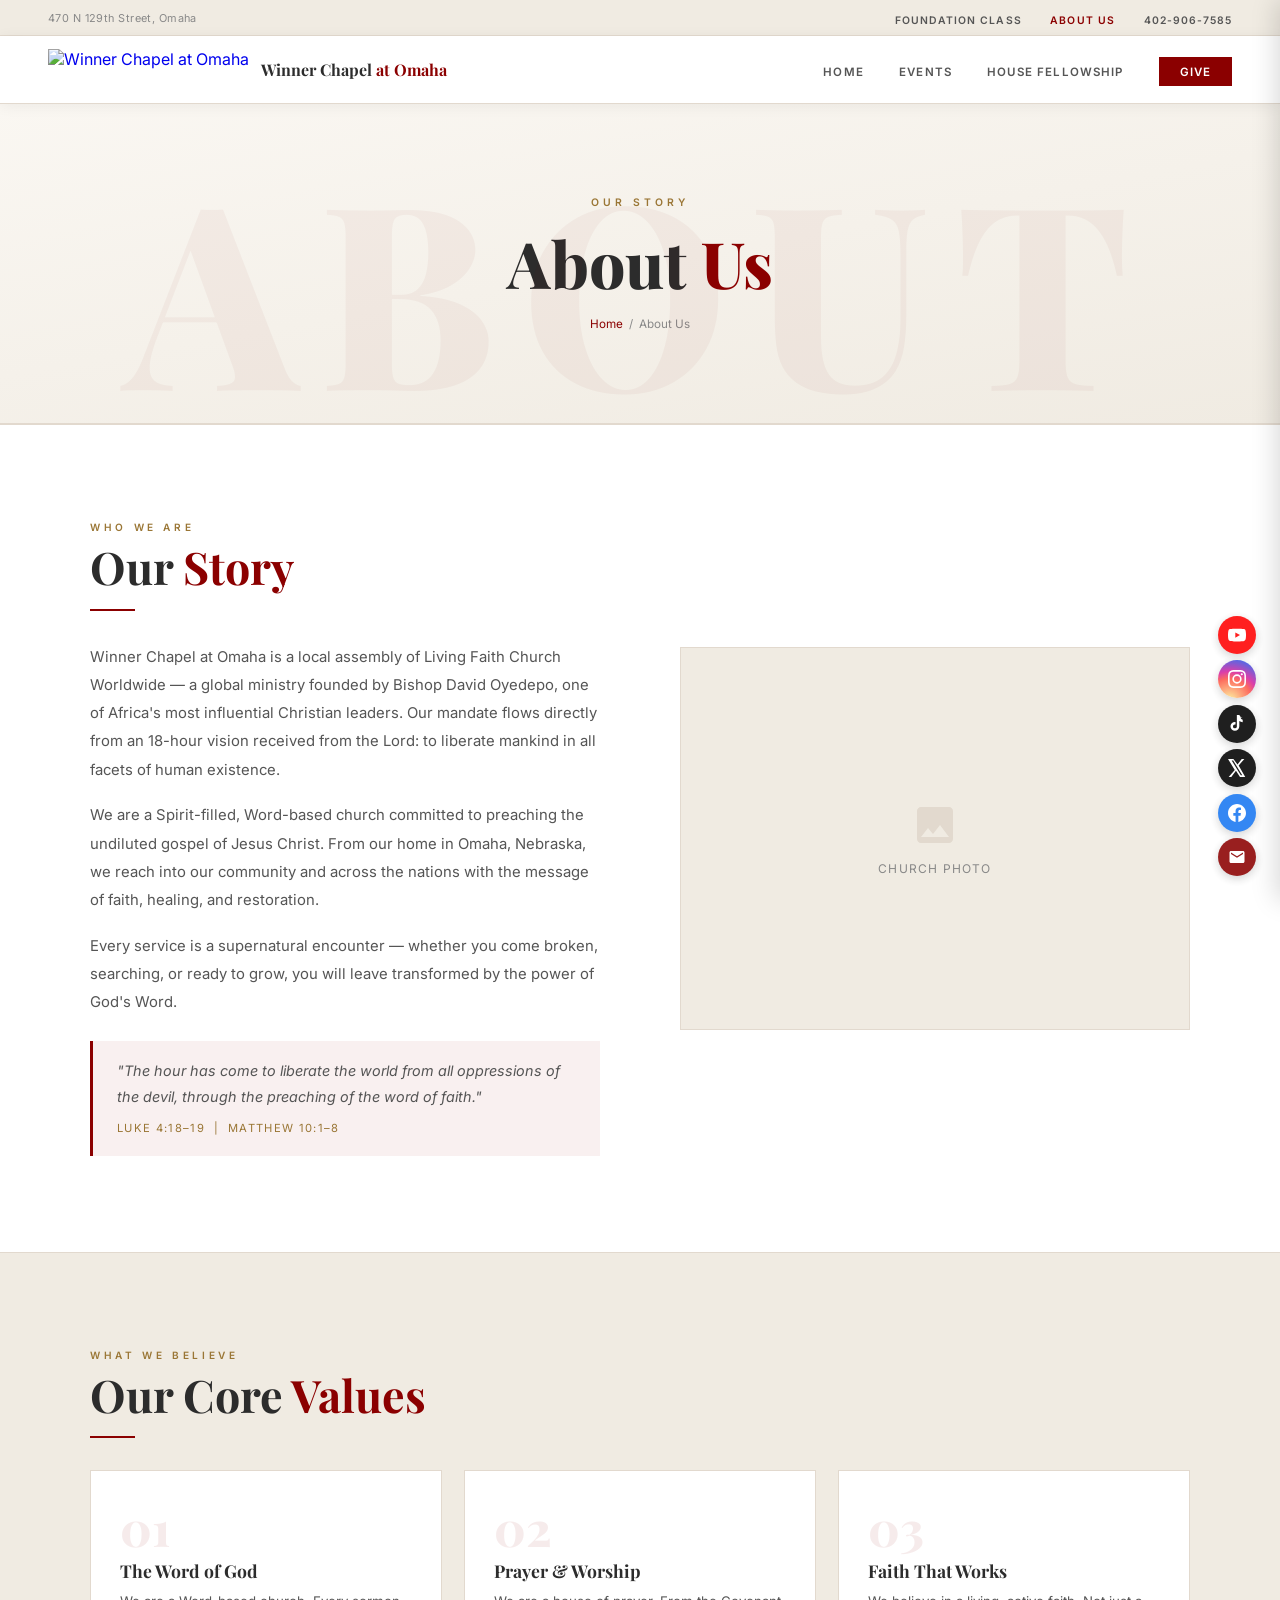
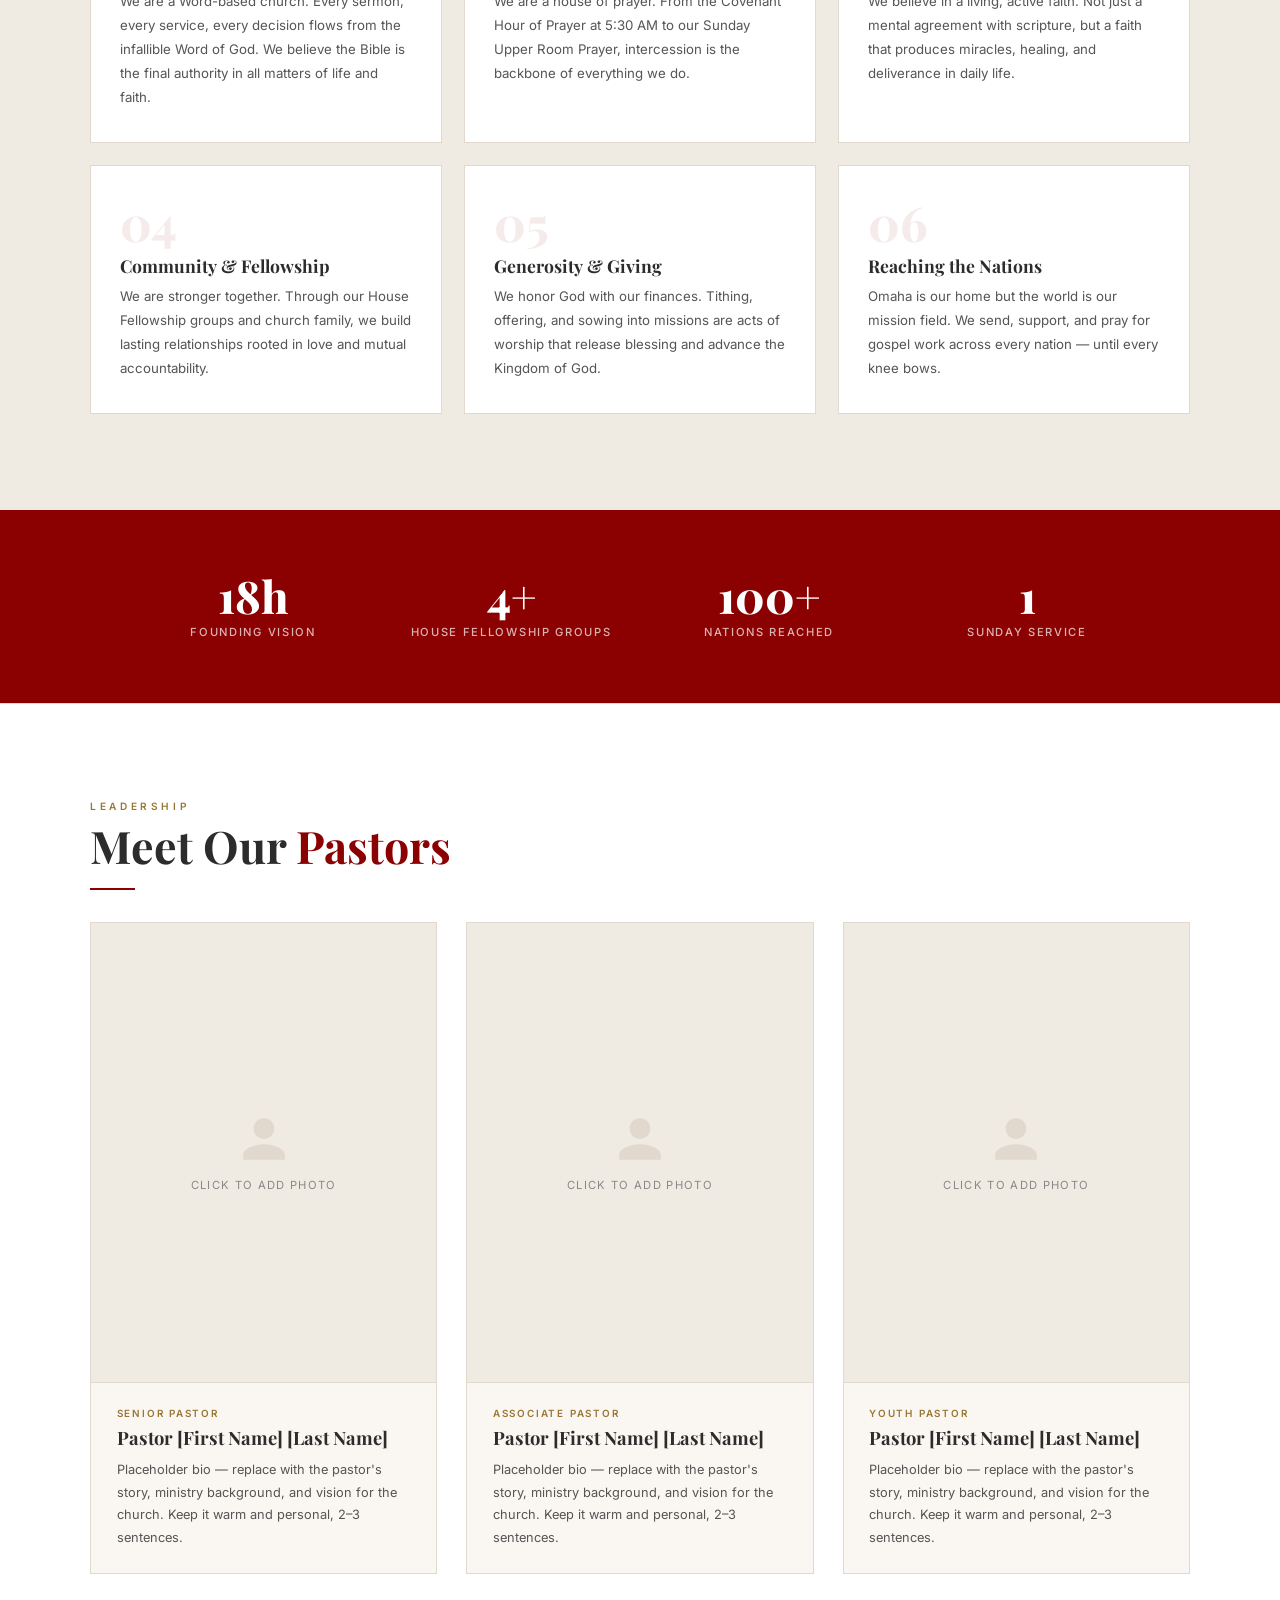
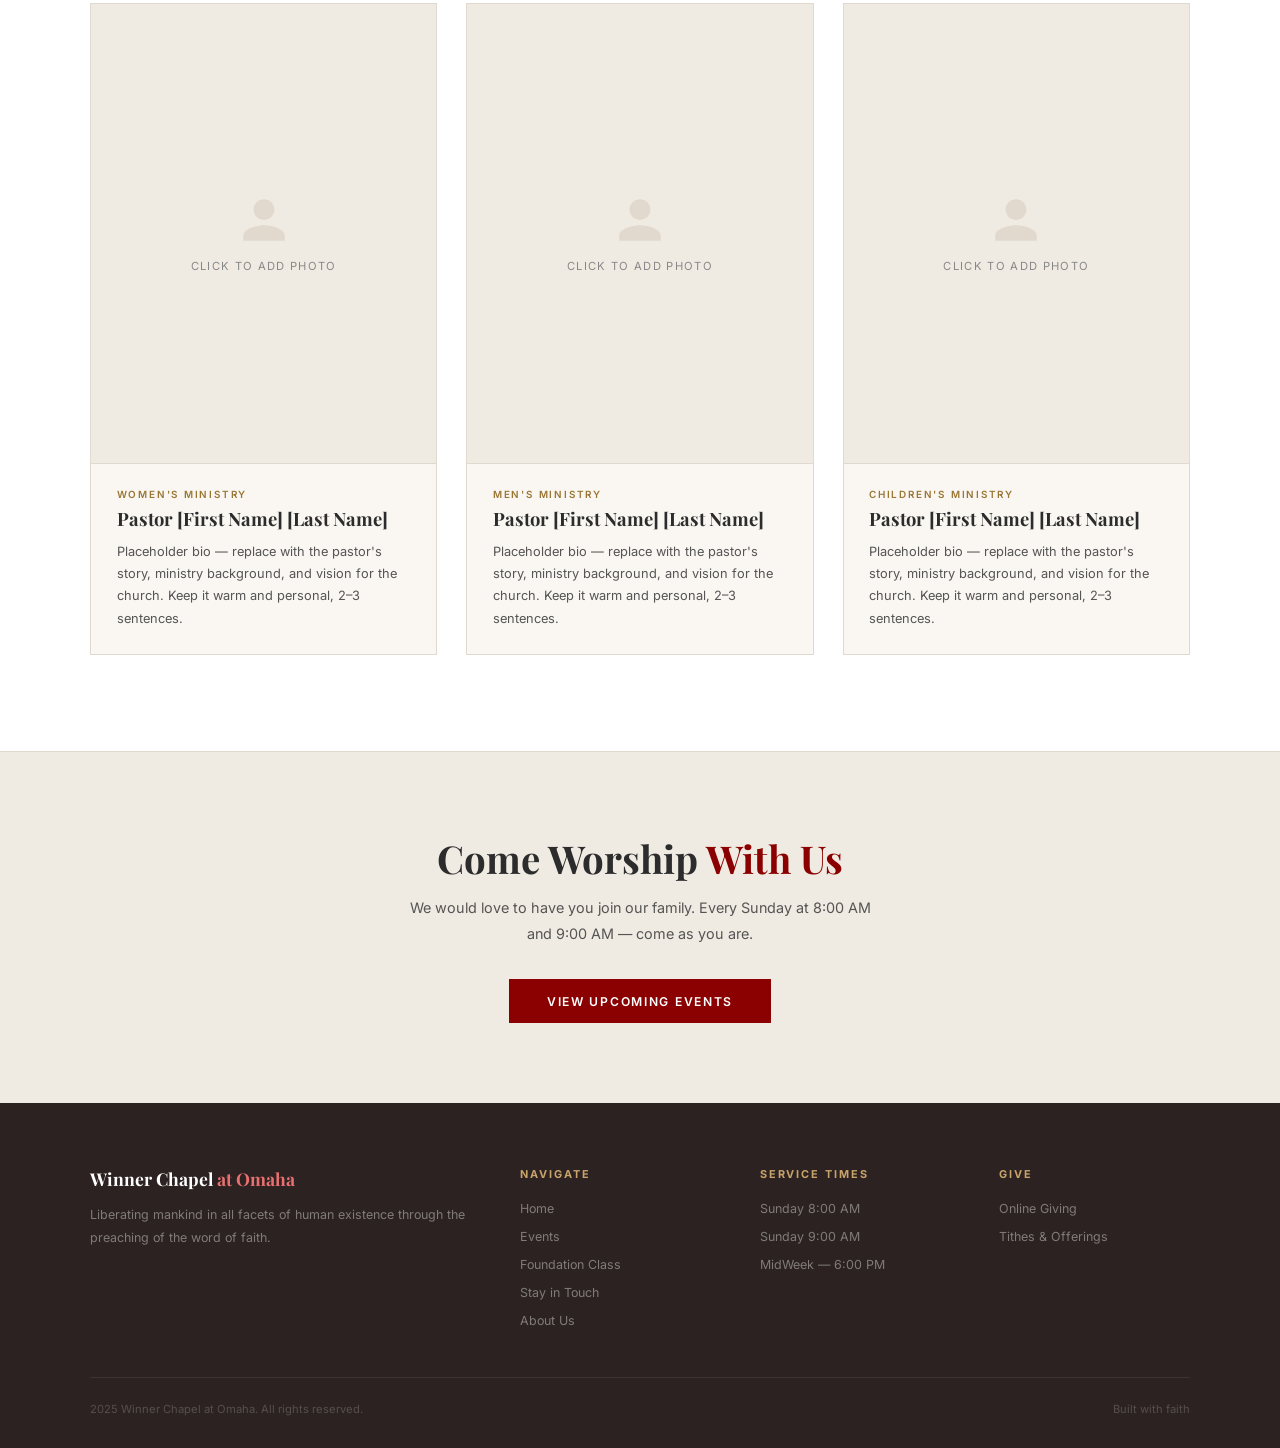
==== aboutUs/about.html @ f45d435f "winer-chapel-omaha" ====
<!DOCTYPE html>
<html lang="en">
<head>
  <meta charset="UTF-8"/>
  <meta name="viewport" content="width=device-width, initial-scale=1.0"/>
  <title>About Us — Winner Chapel at Omaha</title>
  <link href="https://fonts.googleapis.com/css2?family=Inter:wght@300;400;500;600;700&family=Playfair+Display:wght@600;700;800&display=swap" rel="stylesheet"/>
  <style>
    :root{
      --red:#8B0000; --red-bright:#B22222; --red-light:#f9f0f0;
      --cream:#faf7f2; --cream-dark:#f0ebe2; --white:#ffffff;
      --text:#2c2c2c; --text-mid:#555; --text-light:#888;
      --border:#e2d9ce; --gold:#9a7635;
    }
    *,*::before,*::after{box-sizing:border-box;margin:0;padding:0}
    html{scroll-behavior:smooth}
    body{font-family:'Inter',sans-serif;background:var(--cream);color:var(--text);overflow-x:hidden;padding-top:104px}

    /* ── DOUBLE NAV ── */
    .nav-wrapper{position:fixed;top:0;left:0;right:0;z-index:100}
    .nav-top{background:#f0ebe2;border-bottom:1px solid #e2d9ce;display:flex;align-items:center;justify-content:space-between;padding:0 3rem;height:36px}
    .nav-top-address{font-family:'Inter',sans-serif;font-size:.68rem;letter-spacing:.04em;color:#888}
    .nav-top-links{display:flex;gap:1.8rem;list-style:none}
    .nav-top-links a{font-family:'Inter',sans-serif;font-size:.65rem;font-weight:600;letter-spacing:.1em;text-transform:uppercase;color:#555;text-decoration:none;transition:color .2s}
    .nav-top-links a:hover{color:#8B0000}
    nav{background:rgba(255,255,255,.98);border-bottom:1px solid #e2d9ce;box-shadow:0 2px 14px rgba(0,0,0,.06);display:flex;align-items:center;justify-content:space-between;padding:0 3rem;height:68px}
    .nav-logo{display:flex;align-items:center;gap:.75rem;text-decoration:none}
    .nav-logo img{height:42px;width:auto}
    .nav-logo-text{font-family:'Playfair Display',serif;font-size:1rem;font-weight:700;color:#2c2c2c;line-height:1.2}
    .nav-logo-text span{color:#8B0000}
    .nav-links{display:flex;align-items:center;gap:2.2rem;list-style:none}
    .nav-links a{font-family:'Inter',sans-serif;font-size:.72rem;font-weight:600;letter-spacing:.1em;text-transform:uppercase;color:#555;text-decoration:none;transition:color .22s;position:relative}
    .nav-links a::after{content:'';position:absolute;bottom:-4px;left:0;width:0;height:1.5px;background:#8B0000;transition:width .3s}
    .nav-links a:hover,.nav-links a.active{color:#8B0000}
    .nav-links a:hover::after,.nav-links a.active::after{width:100%}
    .nav-cta{background:#8B0000!important;color:#fff!important;padding:.48rem 1.3rem;font-family:'Inter',sans-serif;font-size:.7rem;font-weight:700;letter-spacing:.1em;text-transform:uppercase;border:none;cursor:pointer;text-decoration:none;transition:background .22s}
    .nav-cta:hover{background:#B22222!important} .nav-cta::after{display:none!important}

    /* ── PAGE HERO ── */
    .page-hero{height:320px;display:flex;flex-direction:column;align-items:center;justify-content:center;text-align:center;position:relative;overflow:hidden;background:linear-gradient(170deg,var(--cream) 0%,var(--cream-dark) 100%);border-bottom:1px solid var(--border)}
    .page-hero::before{content:'ABOUT';position:absolute;font-family:'Playfair Display',serif;font-size:16rem;font-weight:800;color:rgba(139,0,0,.04);letter-spacing:.1em;bottom:-2rem;pointer-events:none}
    .eyebrow{font-family:'Inter',sans-serif;font-size:.65rem;font-weight:600;letter-spacing:.38em;text-transform:uppercase;color:var(--gold);margin-bottom:.7rem;display:block}
    .page-hero h1{font-family:'Playfair Display',serif;font-size:clamp(2.2rem,5vw,4rem);font-weight:800;color:var(--text)}
    .page-hero h1 span{color:var(--red)}
    .breadcrumb{margin-top:.8rem;font-size:.73rem;color:var(--text-light)}
    .breadcrumb a{color:var(--red);text-decoration:none}

    /* ── SHARED SECTION STYLES ── */
    .section-label{font-family:'Inter',sans-serif;font-size:.63rem;font-weight:600;letter-spacing:.36em;text-transform:uppercase;color:var(--gold);display:block;margin-bottom:.5rem}
    .section-title{font-family:'Playfair Display',serif;font-size:clamp(1.8rem,3.5vw,2.8rem);font-weight:700;color:var(--text);line-height:1.15}
    .section-title span{color:var(--red)}
    .section-line{width:45px;height:2px;background:var(--red);margin:1rem 0 2rem}

    /* ── STORY SECTION ── */
    .story{background:var(--white);border-top:1px solid var(--border);border-bottom:1px solid var(--border);padding:6rem 2rem}
    .story-inner{max-width:1100px;margin:0 auto;display:grid;grid-template-columns:1fr 1fr;gap:5rem;align-items:center}
    .story-text p{font-size:.93rem;line-height:1.9;color:var(--text-mid);margin-bottom:1.1rem}
    .story-quote{border-left:3px solid var(--red);padding:1.1rem 1.5rem;background:var(--red-light);font-style:italic;font-size:.9rem;color:var(--text-mid);line-height:1.8;margin-top:1.5rem}
    .story-quote cite{display:block;margin-top:.5rem;font-style:normal;font-size:.7rem;letter-spacing:.12em;text-transform:uppercase;color:var(--gold)}
    .story-image{width:100%;aspect-ratio:4/3;background:var(--cream-dark);border:1px solid var(--border);overflow:hidden;position:relative}
    .story-image img{width:100%;height:100%;object-fit:cover}
    .story-image-placeholder{width:100%;height:100%;display:flex;flex-direction:column;align-items:center;justify-content:center;gap:.8rem;color:var(--text-light)}
    .story-image-placeholder svg{width:48px;height:48px;fill:var(--border)}
    .story-image-placeholder span{font-size:.75rem;letter-spacing:.1em;text-transform:uppercase}

    /* ── VALUES ── */
    .values{padding:6rem 2rem;background:var(--cream-dark)}
    .values-inner{max-width:1100px;margin:0 auto}
    .values-grid{display:grid;grid-template-columns:repeat(auto-fit,minmax(280px,1fr));gap:1.4rem;margin-top:0}
    .value-card{background:var(--white);border:1px solid var(--border);padding:2rem 1.8rem;position:relative;overflow:hidden;transition:transform .28s,box-shadow .28s}
    .value-card::before{content:'';position:absolute;top:0;left:0;right:0;height:3px;background:var(--red);transform:scaleX(0);transform-origin:left;transition:transform .35s}
    .value-card:hover{transform:translateY(-4px);box-shadow:0 8px 28px rgba(0,0,0,.08)}
    .value-card:hover::before{transform:scaleX(1)}
    .value-num{font-family:'Playfair Display',serif;font-size:3rem;font-weight:800;color:rgba(139,0,0,.08);line-height:1;margin-bottom:.5rem}
    .value-title{font-family:'Playfair Display',serif;font-size:1.1rem;font-weight:700;color:var(--text);margin-bottom:.5rem}
    .value-desc{font-size:.83rem;color:var(--text-mid);line-height:1.8}

    /* ── PASTORS SECTION ── */
    .pastors{padding:6rem 2rem;background:var(--white);border-top:1px solid var(--border)}
    .pastors-inner{max-width:1100px;margin:0 auto}
    .pastors-grid{display:grid;grid-template-columns:repeat(3,1fr);gap:1.8rem;margin-top:0}

    .pastor-card{background:var(--cream);border:1px solid var(--border);overflow:hidden;transition:transform .28s,box-shadow .28s}
    .pastor-card:hover{transform:translateY(-5px);box-shadow:0 10px 35px rgba(0,0,0,.1)}

    /* Photo area */
    .pastor-photo{width:100%;aspect-ratio:3/4;background:var(--cream-dark);border-bottom:1px solid var(--border);overflow:hidden;position:relative;cursor:pointer}
    .pastor-photo img{width:100%;height:100%;object-fit:cover;display:block}
    .pastor-photo-placeholder{width:100%;height:100%;display:flex;flex-direction:column;align-items:center;justify-content:center;gap:.8rem;color:var(--text-light);background:var(--cream-dark)}
    .pastor-photo-placeholder svg{width:52px;height:52px;fill:var(--border)}
    .pastor-photo-placeholder span{font-family:'Inter',sans-serif;font-size:.7rem;letter-spacing:.12em;text-transform:uppercase;color:var(--text-light)}

    /* Upload overlay */
    .photo-upload-overlay{position:absolute;inset:0;background:rgba(139,0,0,.75);display:flex;flex-direction:column;align-items:center;justify-content:center;gap:.5rem;opacity:0;transition:opacity .25s;cursor:pointer}
    .pastor-photo:hover .photo-upload-overlay{opacity:1}
    .photo-upload-overlay svg{width:28px;height:28px;fill:#fff}
    .photo-upload-overlay span{font-family:'Inter',sans-serif;font-size:.68rem;font-weight:600;letter-spacing:.12em;text-transform:uppercase;color:#fff}
    .photo-input{display:none}

    /* Card body */
    .pastor-body{padding:1.5rem 1.6rem}
    .pastor-role{font-family:'Inter',sans-serif;font-size:.62rem;font-weight:600;letter-spacing:.18em;text-transform:uppercase;color:var(--gold);margin-bottom:.35rem}
    .pastor-name{font-family:'Playfair Display',serif;font-size:1.15rem;font-weight:700;color:var(--text);margin-bottom:.6rem}
    .pastor-bio{font-family:'Inter',sans-serif;font-size:.8rem;color:var(--text-mid);line-height:1.75}

    /* ── STATS BAND ── */
    .stats-band{background:var(--red);padding:4rem 2rem}
    .stats-inner{max-width:1000px;margin:0 auto;display:grid;grid-template-columns:repeat(4,1fr);gap:2rem;text-align:center}
    .stat-num{font-family:'Playfair Display',serif;font-size:2.8rem;font-weight:800;color:#fff;line-height:1}
    .stat-label{font-family:'Inter',sans-serif;font-size:.7rem;font-weight:500;letter-spacing:.15em;text-transform:uppercase;color:rgba(255,255,255,.7);margin-top:.4rem}

    /* ── CTA ── */
    .cta-band{background:var(--cream-dark);border-top:1px solid var(--border);padding:5rem 2rem;text-align:center}
    .cta-band h2{font-family:'Playfair Display',serif;font-size:clamp(1.6rem,3vw,2.4rem);font-weight:700;color:var(--text);margin-bottom:.7rem}
    .cta-band h2 span{color:var(--red)}
    .cta-band p{font-family:'Inter',sans-serif;font-size:.9rem;color:var(--text-mid);margin-bottom:2rem;max-width:480px;margin-left:auto;margin-right:auto;line-height:1.8}
    .btn-red{background:var(--red);color:#fff;border:none;padding:.9rem 2.4rem;font-family:'Inter',sans-serif;font-size:.76rem;font-weight:600;letter-spacing:.14em;text-transform:uppercase;cursor:pointer;text-decoration:none;display:inline-block;transition:background .22s,transform .2s}
    .btn-red:hover{background:var(--red-bright);transform:translateY(-2px)}

    /* ── FOOTER ── */
    footer{background:#2c2222;color:rgba(255,255,255,.55);padding:4rem 2rem 2rem}
    .footer-inner{max-width:1100px;margin:0 auto;display:grid;grid-template-columns:2fr 1fr 1fr 1fr;gap:3rem}
    .footer-brand .logo{font-family:'Playfair Display',serif;font-size:1.1rem;font-weight:700;color:#fff}
    .footer-brand .logo span{color:#e87070}
    .footer-brand p{margin-top:.9rem;font-size:.78rem;line-height:1.8;color:rgba(255,255,255,.4)}
    .footer-col h4{font-family:'Inter',sans-serif;font-size:.68rem;font-weight:700;letter-spacing:.18em;text-transform:uppercase;color:#c9a46a;margin-bottom:1rem}
    .footer-col ul{list-style:none}
    .footer-col ul li{margin-bottom:.5rem}
    .footer-col ul li a{font-size:.78rem;color:rgba(255,255,255,.4);text-decoration:none;transition:color .22s}
    .footer-col ul li a:hover{color:#e87070}
    .footer-bottom{max-width:1100px;margin:2.5rem auto 0;padding-top:1.5rem;border-top:1px solid rgba(255,255,255,.08);display:flex;justify-content:space-between;font-size:.7rem;color:rgba(255,255,255,.2)}

    /* ── SOCIAL FIXED ── */
    .social-fixed{position:fixed;bottom:1.5rem;right:1.5rem;z-index:200;display:flex;flex-direction:column;gap:.4rem}
    .sf-btn{display:flex;align-items:center;justify-content:center;width:38px;height:38px;border-radius:50%;text-decoration:none;box-shadow:0 3px 10px rgba(0,0,0,.2);transition:transform .22s,opacity .22s;opacity:.88}
    .sf-btn:hover{transform:scale(1.12);opacity:1}
    .sf-btn svg{width:18px;height:18px;fill:#fff}
    .sf-facebook{background:#1877F2}
    .sf-instagram{background:radial-gradient(circle at 30% 107%,#fdf497 0%,#fd5949 45%,#d6249f 60%,#285AEB 90%)}
    .sf-youtube{background:#FF0000}
    .sf-tiktok{background:#010101}
    .sf-twitter{background:#000}
    .sf-email{background:#8B0000}

    @keyframes fadeUp{from{opacity:0;transform:translateY(18px)}to{opacity:1;transform:translateY(0)}}

    /* ── HAMBURGER ── */
    .hamburger{display:none;flex-direction:column;justify-content:center;gap:5px;cursor:pointer;background:none;border:none;padding:6px;z-index:201}
    .hamburger span{display:block;width:24px;height:2px;background:#2c2c2c;border-radius:1px;transition:all .3s}
    .hamburger.open span:nth-child(1){transform:translateY(7px) rotate(45deg)}
    .hamburger.open span:nth-child(2){opacity:0;transform:scaleX(0)}
    .hamburger.open span:nth-child(3){transform:translateY(-7px) rotate(-45deg)}
    /* ── MOBILE MENU ── */
    .mobile-overlay{display:none;position:fixed;inset:0;background:rgba(0,0,0,.5);z-index:150}
    .mobile-overlay.open{display:block}
    .mobile-panel{position:fixed;top:0;right:0;width:min(300px,85vw);height:100%;background:#fff;z-index:160;padding:90px 2rem 2rem;display:flex;flex-direction:column;transform:translateX(100%);transition:transform .35s cubic-bezier(.4,0,.2,1);box-shadow:-4px 0 24px rgba(0,0,0,.15);overflow-y:auto}
    .mobile-panel.open{transform:translateX(0)}
    .mobile-panel a{font-size:.88rem;font-weight:600;letter-spacing:.12em;text-transform:uppercase;color:#2c2c2c;text-decoration:none;padding:1rem 0;border-bottom:1px solid #e2d9ce;transition:color .2s;display:block}
    .mobile-panel a:hover{color:#8B0000}
    .mobile-cta-link{margin-top:1.5rem;background:#8B0000;color:#fff!important;text-align:center;padding:1rem!important;border:none!important}
    .mobile-cta-link:hover{background:#B22222!important}
    .mobile-address{font-size:.75rem;color:#888;margin-top:auto;padding-top:1.5rem;border-top:1px solid #e2d9ce;line-height:1.8}
    @media(max-width:900px){
      .nav-top{display:none} nav{padding:0 1.2rem} .nav-links{display:none}
      .hamburger{display:flex}
      .social-fixed{bottom:1rem;right:.8rem}
      .story-inner{grid-template-columns:1fr}
      .pastors-grid{grid-template-columns:1fr 1fr}
      .stats-inner{grid-template-columns:1fr 1fr}
      .footer-inner{grid-template-columns:1fr 1fr}
    }
    @media(max-width:600px){
      .pastors-grid{grid-template-columns:1fr}
      .stats-inner{grid-template-columns:1fr 1fr}
      .footer-inner{grid-template-columns:1fr}
      .footer-bottom{flex-direction:column;gap:.5rem}
    }
  </style>
</head>
<body>

<!-- DOUBLE NAV -->
<div class="nav-wrapper">
  <div class="nav-top">
    <span class="nav-top-address">470 N 129th Street, Omaha</span>
    <ul class="nav-top-links">
      <li><a href="../foundationClass/foundationClass.html">Foundation Class</a></li>
      <li><a href="../aboutUs/about.html" style="color:#8B0000">About Us</a></li>
      <!--<li><a href="../socialMediaConnect/follow.html">Stay in Touch</a></li>-->
      <li><a href="tel:+14025550192">402-906-7585</a></li>
    </ul>
  </div>
  <nav>
    <a href="../index.html" class="nav-logo">
      <img src="../Image/LogoOmaha.jpg" alt="Winner Chapel at Omaha"/>
      <span class="nav-logo-text">Winner Chapel <span>at Omaha</span></span>
    </a>
    <ul class="nav-links">
      <li><a href="../index.html">Home</a></li>
      <li><a href="../churchEvents/events.html">Events</a></li>
      <li><a href="../houseFellowship/houseFellowship.html">House Fellowship</a></li>
      <li><a href="../donation/give.html" class="nav-cta">Give</a></li>
    </ul>
    <button class="hamburger" id="hamburgerBtn" aria-label="Open menu">
      <span></span><span></span><span></span>
    </button>
  </nav>
</div>

<!-- MOBILE MENU -->
<div class="mobile-overlay" id="mobileOverlay"></div>
<div class="mobile-panel" id="mobilePanel">
  <a href="../index.html">Home</a>
  <a href="../churchEvents/events.html">Events</a>
  <a href="../houseFellowship/houseFellowship.html">House Fellowship</a>
  <a href="../foundationClass/foundationClass.html">Foundation Class</a>
  <a href="../aboutUs/about.html">About Us</a>
  <a href="../donation/give.html" class="mobile-cta-link">Give Online</a>
  <div class="mobile-address">470 N 129th Street, Omaha<br/>402-906-7585</div>
</div>

<!-- PAGE HERO -->
<div class="page-hero">
  <span class="eyebrow">Our Story</span>
  <h1>About <span>Us</span></h1>
  <div class="breadcrumb"><a href="../index.html">Home</a> &nbsp;/&nbsp; About Us</div>
</div>

<!-- STORY SECTION -->
<section class="story">
  <div class="story-inner">
    <div class="story-text">
      <span class="section-label">Who We Are</span>
      <h2 class="section-title">Our <span>Story</span></h2>
      <div class="section-line"></div>
      <p>Winner Chapel at Omaha is a local assembly of Living Faith Church Worldwide — a global ministry founded by Bishop David Oyedepo, one of Africa's most influential Christian leaders. Our mandate flows directly from an 18-hour vision received from the Lord: to liberate mankind in all facets of human existence.</p>
      <p>We are a Spirit-filled, Word-based church committed to preaching the undiluted gospel of Jesus Christ. From our home in Omaha, Nebraska, we reach into our community and across the nations with the message of faith, healing, and restoration.</p>
      <p>Every service is a supernatural encounter — whether you come broken, searching, or ready to grow, you will leave transformed by the power of God's Word.</p>
      <blockquote class="story-quote">
        "The hour has come to liberate the world from all oppressions of the devil, through the preaching of the word of faith."
        <cite>Luke 4:18–19 &nbsp;|&nbsp; Matthew 10:1–8</cite>
      </blockquote>
    </div>
    <div class="story-image">
      <!-- Replace src with your actual church photo -->
      <img src="../Image/CoverPhoto.png" alt="Winner Chapel at Omaha" onerror="this.parentElement.innerHTML='<div class=\'story-image-placeholder\'><svg viewBox=\'0 0 24 24\'><path d=\'M21 19V5c0-1.1-.9-2-2-2H5c-1.1 0-2 .9-2 2v14c0 1.1.9 2 2 2h14c1.1 0 2-.9 2-2zM8.5 13.5l2.5 3.01L14.5 12l4.5 6H5l3.5-4.5z\'/></svg><span>Church Photo</span></div>'"/>
    </div>
  </div>
</section>

<!-- CORE VALUES -->
<section class="values">
  <div class="values-inner">
    <span class="section-label">What We Believe</span>
    <h2 class="section-title">Our Core <span>Values</span></h2>
    <div class="section-line"></div>
    <div class="values-grid">
      <div class="value-card"><div class="value-num">01</div><div class="value-title">The Word of God</div><div class="value-desc">We are a Word-based church. Every sermon, every service, every decision flows from the infallible Word of God. We believe the Bible is the final authority in all matters of life and faith.</div></div>
      <div class="value-card"><div class="value-num">02</div><div class="value-title">Prayer & Worship</div><div class="value-desc">We are a house of prayer. From the Covenant Hour of Prayer at 5:30 AM to our Sunday Upper Room Prayer, intercession is the backbone of everything we do.</div></div>
      <div class="value-card"><div class="value-num">03</div><div class="value-title">Faith That Works</div><div class="value-desc">We believe in a living, active faith. Not just a mental agreement with scripture, but a faith that produces miracles, healing, and deliverance in daily life.</div></div>
      <div class="value-card"><div class="value-num">04</div><div class="value-title">Community & Fellowship</div><div class="value-desc">We are stronger together. Through our House Fellowship groups and church family, we build lasting relationships rooted in love and mutual accountability.</div></div>
      <div class="value-card"><div class="value-num">05</div><div class="value-title">Generosity & Giving</div><div class="value-desc">We honor God with our finances. Tithing, offering, and sowing into missions are acts of worship that release blessing and advance the Kingdom of God.</div></div>
      <div class="value-card"><div class="value-num">06</div><div class="value-title">Reaching the Nations</div><div class="value-desc">Omaha is our home but the world is our mission field. We send, support, and pray for gospel work across every nation — until every knee bows.</div></div>
    </div>
  </div>
</section>

<!-- STATS -->
<div class="stats-band">
  <div class="stats-inner">
    <div><div class="stat-num">18h</div><div class="stat-label">Founding Vision</div></div>
    <div><div class="stat-num">4+</div><div class="stat-label">House Fellowship Groups</div></div>
    <div><div class="stat-num">100+</div><div class="stat-label">Nations Reached</div></div>
    <div><div class="stat-num">1</div><div class="stat-label">Sunday Service</div></div>
  </div>
</div>

<!-- PASTORAL TEAM -->
<section class="pastors">
  <div class="pastors-inner">
    <span class="section-label">Leadership</span>
    <h2 class="section-title">Meet Our <span>Pastors</span></h2>
    <div class="section-line"></div>
    <div class="pastors-grid">

      <!-- Pastor 1 -->
      <div class="pastor-card">
        <div class="pastor-photo" onclick="document.getElementById('photo-1').click()">
          <img id="img-1" src="" alt="Pastor 1" style="display:none"/>
          <div class="pastor-photo-placeholder" id="placeholder-1">
            <svg viewBox="0 0 24 24"><path d="M12 12c2.7 0 4.8-2.1 4.8-4.8S14.7 2.4 12 2.4 7.2 4.5 7.2 7.2 9.3 12 12 12zm0 2.4c-3.2 0-9.6 1.6-9.6 4.8v2.4h19.2v-2.4c0-3.2-6.4-4.8-9.6-4.8z"/></svg>
            <span>Click to add photo</span>
          </div>
          <div class="photo-upload-overlay">
            <svg viewBox="0 0 24 24"><path d="M9 16h6v-6h4l-7-7-7 7h4v6zm-4 2h14v2H5v-2z"/></svg>
            <span>Upload Photo</span>
          </div>
          <input type="file" id="photo-1" class="photo-input" accept="image/*" onchange="loadPhoto(this,'img-1','placeholder-1')"/>
        </div>
        <div class="pastor-body">
          <div class="pastor-role">Senior Pastor</div>
          <div class="pastor-name">Pastor [First Name] [Last Name]</div>
          <p class="pastor-bio">Placeholder bio — replace with the pastor's story, ministry background, and vision for the church. Keep it warm and personal, 2–3 sentences.</p>
        </div>
      </div>

      <!-- Pastor 2 -->
      <div class="pastor-card">
        <div class="pastor-photo" onclick="document.getElementById('photo-2').click()">
          <img id="img-2" src="" alt="Pastor 2" style="display:none"/>
          <div class="pastor-photo-placeholder" id="placeholder-2">
            <svg viewBox="0 0 24 24"><path d="M12 12c2.7 0 4.8-2.1 4.8-4.8S14.7 2.4 12 2.4 7.2 4.5 7.2 7.2 9.3 12 12 12zm0 2.4c-3.2 0-9.6 1.6-9.6 4.8v2.4h19.2v-2.4c0-3.2-6.4-4.8-9.6-4.8z"/></svg>
            <span>Click to add photo</span>
          </div>
          <div class="photo-upload-overlay">
            <svg viewBox="0 0 24 24"><path d="M9 16h6v-6h4l-7-7-7 7h4v6zm-4 2h14v2H5v-2z"/></svg>
            <span>Upload Photo</span>
          </div>
          <input type="file" id="photo-2" class="photo-input" accept="image/*" onchange="loadPhoto(this,'img-2','placeholder-2')"/>
        </div>
        <div class="pastor-body">
          <div class="pastor-role">Associate Pastor</div>
          <div class="pastor-name">Pastor [First Name] [Last Name]</div>
          <p class="pastor-bio">Placeholder bio — replace with the pastor's story, ministry background, and vision for the church. Keep it warm and personal, 2–3 sentences.</p>
        </div>
      </div>

      <!-- Pastor 3 -->
      <div class="pastor-card">
        <div class="pastor-photo" onclick="document.getElementById('photo-3').click()">
          <img id="img-3" src="" alt="Pastor 3" style="display:none"/>
          <div class="pastor-photo-placeholder" id="placeholder-3">
            <svg viewBox="0 0 24 24"><path d="M12 12c2.7 0 4.8-2.1 4.8-4.8S14.7 2.4 12 2.4 7.2 4.5 7.2 7.2 9.3 12 12 12zm0 2.4c-3.2 0-9.6 1.6-9.6 4.8v2.4h19.2v-2.4c0-3.2-6.4-4.8-9.6-4.8z"/></svg>
            <span>Click to add photo</span>
          </div>
          <div class="photo-upload-overlay">
            <svg viewBox="0 0 24 24"><path d="M9 16h6v-6h4l-7-7-7 7h4v6zm-4 2h14v2H5v-2z"/></svg>
            <span>Upload Photo</span>
          </div>
          <input type="file" id="photo-3" class="photo-input" accept="image/*" onchange="loadPhoto(this,'img-3','placeholder-3')"/>
        </div>
        <div class="pastor-body">
          <div class="pastor-role">Youth Pastor</div>
          <div class="pastor-name">Pastor [First Name] [Last Name]</div>
          <p class="pastor-bio">Placeholder bio — replace with the pastor's story, ministry background, and vision for the church. Keep it warm and personal, 2–3 sentences.</p>
        </div>
      </div>

      <!-- Pastor 4 -->
      <div class="pastor-card">
        <div class="pastor-photo" onclick="document.getElementById('photo-4').click()">
          <img id="img-4" src="" alt="Pastor 4" style="display:none"/>
          <div class="pastor-photo-placeholder" id="placeholder-4">
            <svg viewBox="0 0 24 24"><path d="M12 12c2.7 0 4.8-2.1 4.8-4.8S14.7 2.4 12 2.4 7.2 4.5 7.2 7.2 9.3 12 12 12zm0 2.4c-3.2 0-9.6 1.6-9.6 4.8v2.4h19.2v-2.4c0-3.2-6.4-4.8-9.6-4.8z"/></svg>
            <span>Click to add photo</span>
          </div>
          <div class="photo-upload-overlay">
            <svg viewBox="0 0 24 24"><path d="M9 16h6v-6h4l-7-7-7 7h4v6zm-4 2h14v2H5v-2z"/></svg>
            <span>Upload Photo</span>
          </div>
          <input type="file" id="photo-4" class="photo-input" accept="image/*" onchange="loadPhoto(this,'img-4','placeholder-4')"/>
        </div>
        <div class="pastor-body">
          <div class="pastor-role">Women's Ministry</div>
          <div class="pastor-name">Pastor [First Name] [Last Name]</div>
          <p class="pastor-bio">Placeholder bio — replace with the pastor's story, ministry background, and vision for the church. Keep it warm and personal, 2–3 sentences.</p>
        </div>
      </div>

      <!-- Pastor 5 -->
      <div class="pastor-card">
        <div class="pastor-photo" onclick="document.getElementById('photo-5').click()">
          <img id="img-5" src="" alt="Pastor 5" style="display:none"/>
          <div class="pastor-photo-placeholder" id="placeholder-5">
            <svg viewBox="0 0 24 24"><path d="M12 12c2.7 0 4.8-2.1 4.8-4.8S14.7 2.4 12 2.4 7.2 4.5 7.2 7.2 9.3 12 12 12zm0 2.4c-3.2 0-9.6 1.6-9.6 4.8v2.4h19.2v-2.4c0-3.2-6.4-4.8-9.6-4.8z"/></svg>
            <span>Click to add photo</span>
          </div>
          <div class="photo-upload-overlay">
            <svg viewBox="0 0 24 24"><path d="M9 16h6v-6h4l-7-7-7 7h4v6zm-4 2h14v2H5v-2z"/></svg>
            <span>Upload Photo</span>
          </div>
          <input type="file" id="photo-5" class="photo-input" accept="image/*" onchange="loadPhoto(this,'img-5','placeholder-5')"/>
        </div>
        <div class="pastor-body">
          <div class="pastor-role">Men's Ministry</div>
          <div class="pastor-name">Pastor [First Name] [Last Name]</div>
          <p class="pastor-bio">Placeholder bio — replace with the pastor's story, ministry background, and vision for the church. Keep it warm and personal, 2–3 sentences.</p>
        </div>
      </div>

      <!-- Pastor 6 -->
      <div class="pastor-card">
        <div class="pastor-photo" onclick="document.getElementById('photo-6').click()">
          <img id="img-6" src="" alt="Pastor 6" style="display:none"/>
          <div class="pastor-photo-placeholder" id="placeholder-6">
            <svg viewBox="0 0 24 24"><path d="M12 12c2.7 0 4.8-2.1 4.8-4.8S14.7 2.4 12 2.4 7.2 4.5 7.2 7.2 9.3 12 12 12zm0 2.4c-3.2 0-9.6 1.6-9.6 4.8v2.4h19.2v-2.4c0-3.2-6.4-4.8-9.6-4.8z"/></svg>
            <span>Click to add photo</span>
          </div>
          <div class="photo-upload-overlay">
            <svg viewBox="0 0 24 24"><path d="M9 16h6v-6h4l-7-7-7 7h4v6zm-4 2h14v2H5v-2z"/></svg>
            <span>Upload Photo</span>
          </div>
          <input type="file" id="photo-6" class="photo-input" accept="image/*" onchange="loadPhoto(this,'img-6','placeholder-6')"/>
        </div>
        <div class="pastor-body">
          <div class="pastor-role">Children's Ministry</div>
          <div class="pastor-name">Pastor [First Name] [Last Name]</div>
          <p class="pastor-bio">Placeholder bio — replace with the pastor's story, ministry background, and vision for the church. Keep it warm and personal, 2–3 sentences.</p>
        </div>
      </div>

    </div>
  </div>
</section>

<!-- CTA -->
<div class="cta-band">
  <h2>Come Worship <span>With Us</span></h2>
  <p>We would love to have you join our family. Every Sunday at 8:00 AM and 9:00 AM — come as you are.</p>
  <a href="../churchEvents/events.html" class="btn-red">View Upcoming Events</a>
</div>

<!-- FOOTER -->
<footer>
  <div class="footer-inner">
    <div class="footer-brand">
      <div class="logo">Winner Chapel <span>at Omaha</span></div>
      <p>Liberating mankind in all facets of human existence through the preaching of the word of faith.</p>
    </div>
    <div class="footer-col"><h4>Navigate</h4><ul>
      <li><a href="../index.html">Home</a></li>
      <li><a href="../churchEvents/events.html">Events</a></li>
      <li><a href="../foundationClass/foundationClass.html">Foundation Class</a></li>
      <li><a href="../socialMediaConnect/follow.html">Stay in Touch</a></li>
      <li><a href="about.html">About Us</a></li>
    </ul></div>
    <div class="footer-col"><h4>Service Times</h4><ul>
      <li><a href="#">Sunday 8:00 AM</a></li>
      <li><a href="#">Sunday 9:00 AM</a></li>
      <li><a href="#">MidWeek — 6:00 PM</a></li>
    </ul></div>
    <div class="footer-col"><h4>Give</h4><ul>
      <li><a href="../donation/give.html">Online Giving</a></li>
      <li><a href="../donation/give.html">Tithes & Offerings</a></li>
    </ul></div>
  </div>
  <div class="footer-bottom">
    <span>2025 Winner Chapel at Omaha. All rights reserved.</span>
    <span>Built with faith</span>
  </div>
</footer>

<!-- SOCIAL FIXED ICONS -->
<div class="social-fixed">
  <a href="https://youtube.com/@WinnerChapelOmaha" target="_blank" class="sf-btn sf-youtube" title="YouTube">
    <svg viewBox="0 0 24 24"><path d="M23.5 6.2a3 3 0 0 0-2.1-2.1C19.5 3.5 12 3.5 12 3.5s-7.5 0-9.4.6A3 3 0 0 0 .5 6.2 31 31 0 0 0 0 12a31 31 0 0 0 .5 5.8 3 3 0 0 0 2.1 2.1c1.9.6 9.4.6 9.4.6s7.5 0 9.4-.6a3 3 0 0 0 2.1-2.1A31 31 0 0 0 24 12a31 31 0 0 0-.5-5.8zM9.75 15.5v-7l6.25 3.5-6.25 3.5z"/></svg>
  </a>
  <a href="https://instagram.com/winnerschapelomaha" target="_blank" class="sf-btn sf-instagram" title="Instagram">
    <svg viewBox="0 0 24 24"><path d="M12 2.2c3.2 0 3.6 0 4.9.1 3.3.1 4.8 1.7 4.9 4.9.1 1.3.1 1.6.1 4.8s0 3.6-.1 4.8c-.1 3.2-1.6 4.8-4.9 4.9-1.3.1-1.6.1-4.9.1s-3.6 0-4.8-.1c-3.3-.1-4.8-1.7-4.9-4.9C2.2 15.6 2.2 15.2 2.2 12s0-3.5.1-4.8C2.4 3.9 3.9 2.3 7.2 2.3 8.4 2.2 8.8 2.2 12 2.2zm0-2.2C8.7 0 8.3 0 7.1.1 2.7.3.3 2.7.1 7.1 0 8.3 0 8.7 0 12s0 3.7.1 4.9C.3 21.3 2.7 23.7 7.1 23.9 8.3 24 8.7 24 12 24s3.7 0 4.9-.1c4.4-.2 6.8-2.6 7-7 .1-1.2.1-1.6.1-4.9s0-3.7-.1-4.9C23.7 2.7 21.3.3 16.9.1 15.7 0 15.3 0 12 0zm0 5.8a6.2 6.2 0 1 0 0 12.4A6.2 6.2 0 0 0 12 5.8zm0 10.2a4 4 0 1 1 0-8 4 4 0 0 1 0 8zm6.4-11.8a1.44 1.44 0 1 0 0 2.88 1.44 1.44 0 0 0 0-2.88z"/></svg>
  </a>
  <a href="https://tiktok.com/@winnerschapelomaha" target="_blank" class="sf-btn sf-tiktok" title="TikTok">
    <svg viewBox="0 0 24 24"><path d="M19.6 3.3A4.5 4.5 0 0 1 15.1 0h-3.3v15.6a2.6 2.6 0 0 1-2.6 2.2 2.6 2.6 0 0 1-2.6-2.6 2.6 2.6 0 0 1 2.6-2.6c.3 0 .5 0 .8.1V9.3a6 6 0 0 0-.8-.1 5.9 5.9 0 0 0-5.9 5.9 5.9 5.9 0 0 0 5.9 5.9 5.9 5.9 0 0 0 5.9-5.9V8.1a7.8 7.8 0 0 0 4.5 1.4V6.2a4.5 4.5 0 0 1-3-2.9z"/></svg>
  </a>
  <a href="https://twitter.com/WinnerChapelNE" target="_blank" class="sf-btn sf-twitter" title="Twitter / X">
    <svg viewBox="0 0 24 24"><path d="M18.3 0h3.5l-7.6 8.7L23 24h-7L10.6 15.6 4.4 24H.9l8.1-9.3L0 0h7.2l5.5 7.3L18.3 0zm-1.2 21.6h1.9L6.9 2h-2L17.1 21.6z"/></svg>
  </a>
  <a href="https://facebook.com/WinnerChapelOmaha" target="_blank" class="sf-btn sf-facebook" title="Facebook">
    <svg viewBox="0 0 24 24"><path d="M24 12.1C24 5.4 18.6 0 12 0S0 5.4 0 12.1C0 18.1 4.4 23 10.1 24v-8.4H7.1v-3.5h3V9.4c0-3 1.8-4.7 4.5-4.7 1.3 0 2.7.2 2.7.2v3H15.8c-1.5 0-2 .9-2 1.9v2.3h3.4l-.5 3.5h-2.9V24C19.6 23 24 18.1 24 12.1z"/></svg>
  </a>
  <a href="mailto:info@wciomaha.org" class="sf-btn sf-email" title="Email Us">
    <svg viewBox="0 0 24 24"><path d="M20 4H4C2.9 4 2 4.9 2 6v12c0 1.1.9 2 2 2h16c1.1 0 2-.9 2-2V6c0-1.1-.9-2-2-2zm0 4l-8 5-8-5V6l8 5 8-5v2z"/></svg>
  </a>
</div>

<script>
  const hamburgerBtn = document.getElementById('hamburgerBtn');
  const mobileOverlay = document.getElementById('mobileOverlay');
  const mobilePanel = document.getElementById('mobilePanel');
  function openMenu(){hamburgerBtn.classList.add('open');mobileOverlay.classList.add('open');mobilePanel.classList.add('open');document.body.style.overflow='hidden'}
  function closeMenu(){hamburgerBtn.classList.remove('open');mobileOverlay.classList.remove('open');mobilePanel.classList.remove('open');document.body.style.overflow=''}
  hamburgerBtn.addEventListener('click',()=>hamburgerBtn.classList.contains('open')?closeMenu():openMenu());
  mobileOverlay.addEventListener('click',closeMenu);
</script>
<script>
  // Photo upload handler — shows the image when file is selected
  function loadPhoto(input, imgId, placeholderId) {
    if (!input.files || !input.files[0]) return;
    const reader = new FileReader();
    reader.onload = e => {
      const img = document.getElementById(imgId);
      img.src = e.target.result;
      img.style.display = 'block';
      document.getElementById(placeholderId).style.display = 'none';
    };
    reader.readAsDataURL(input.files[0]);
  }
</script>
</body>
</html>
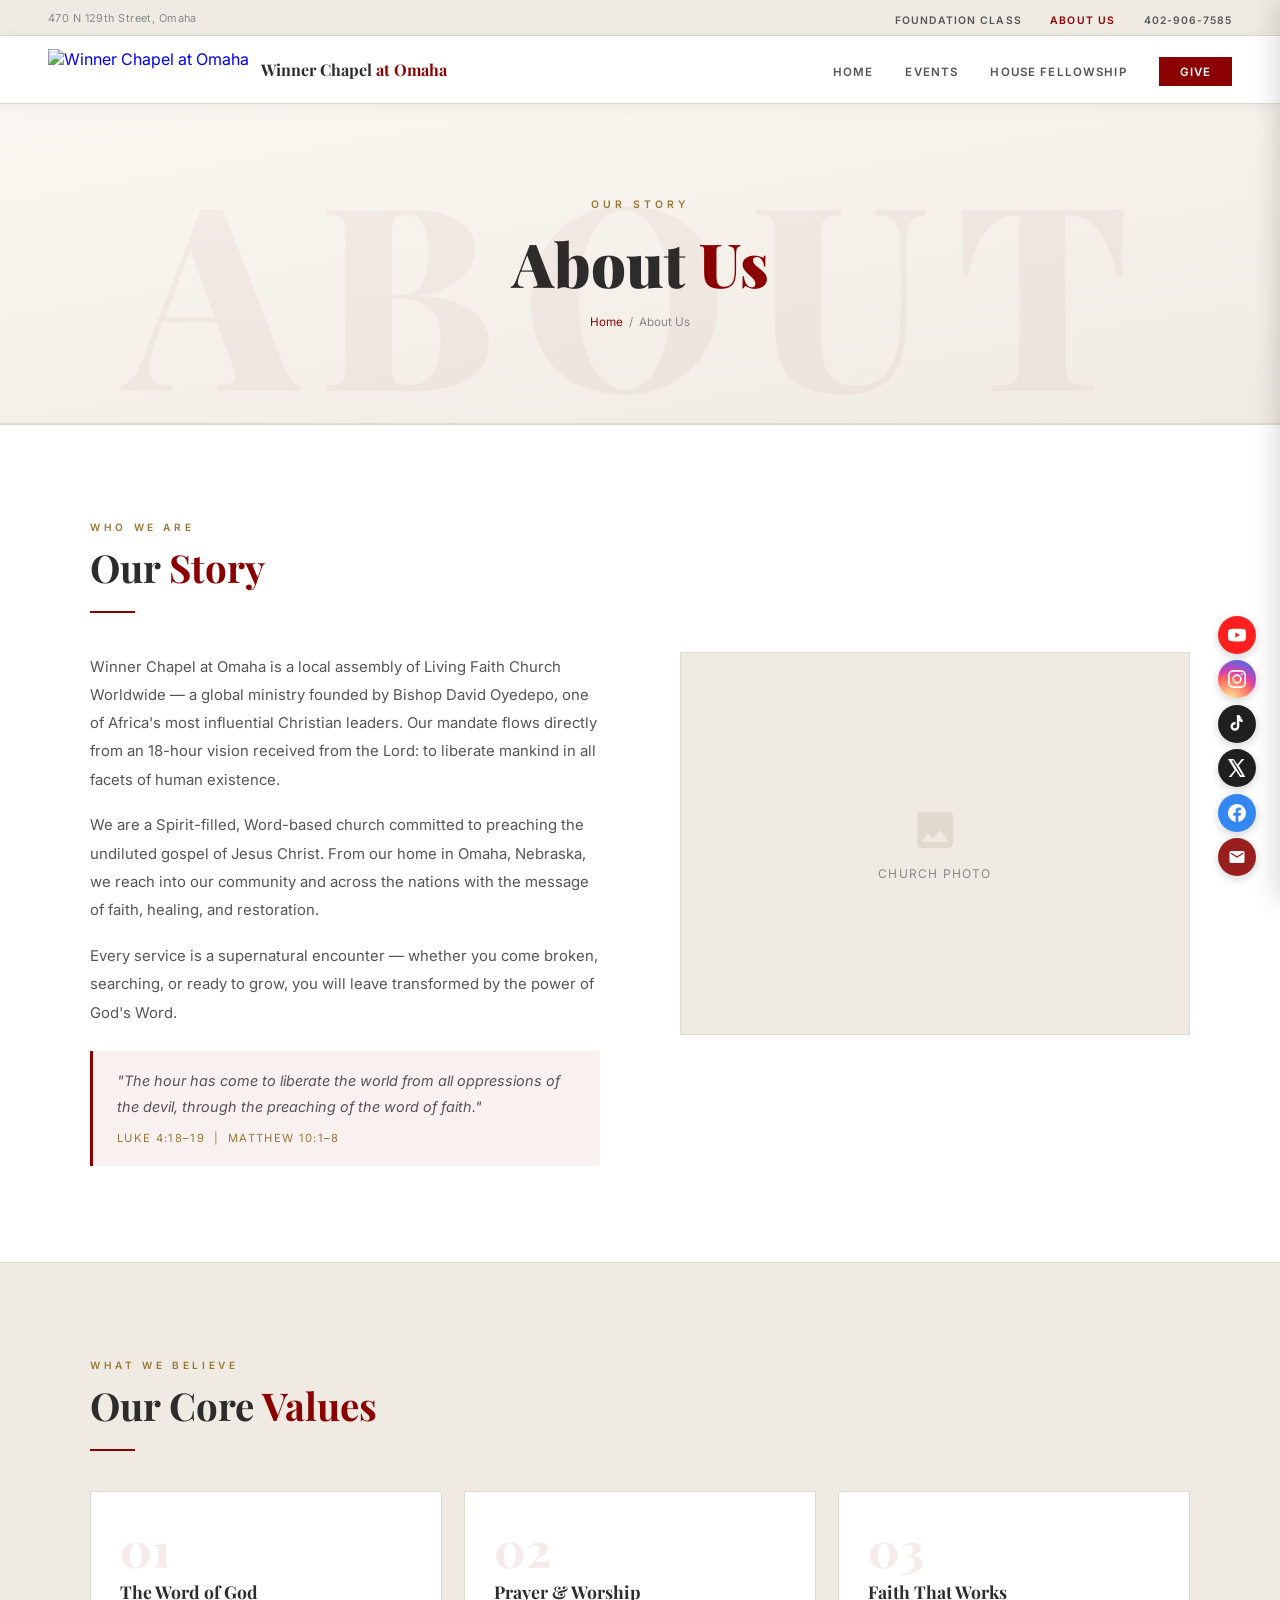
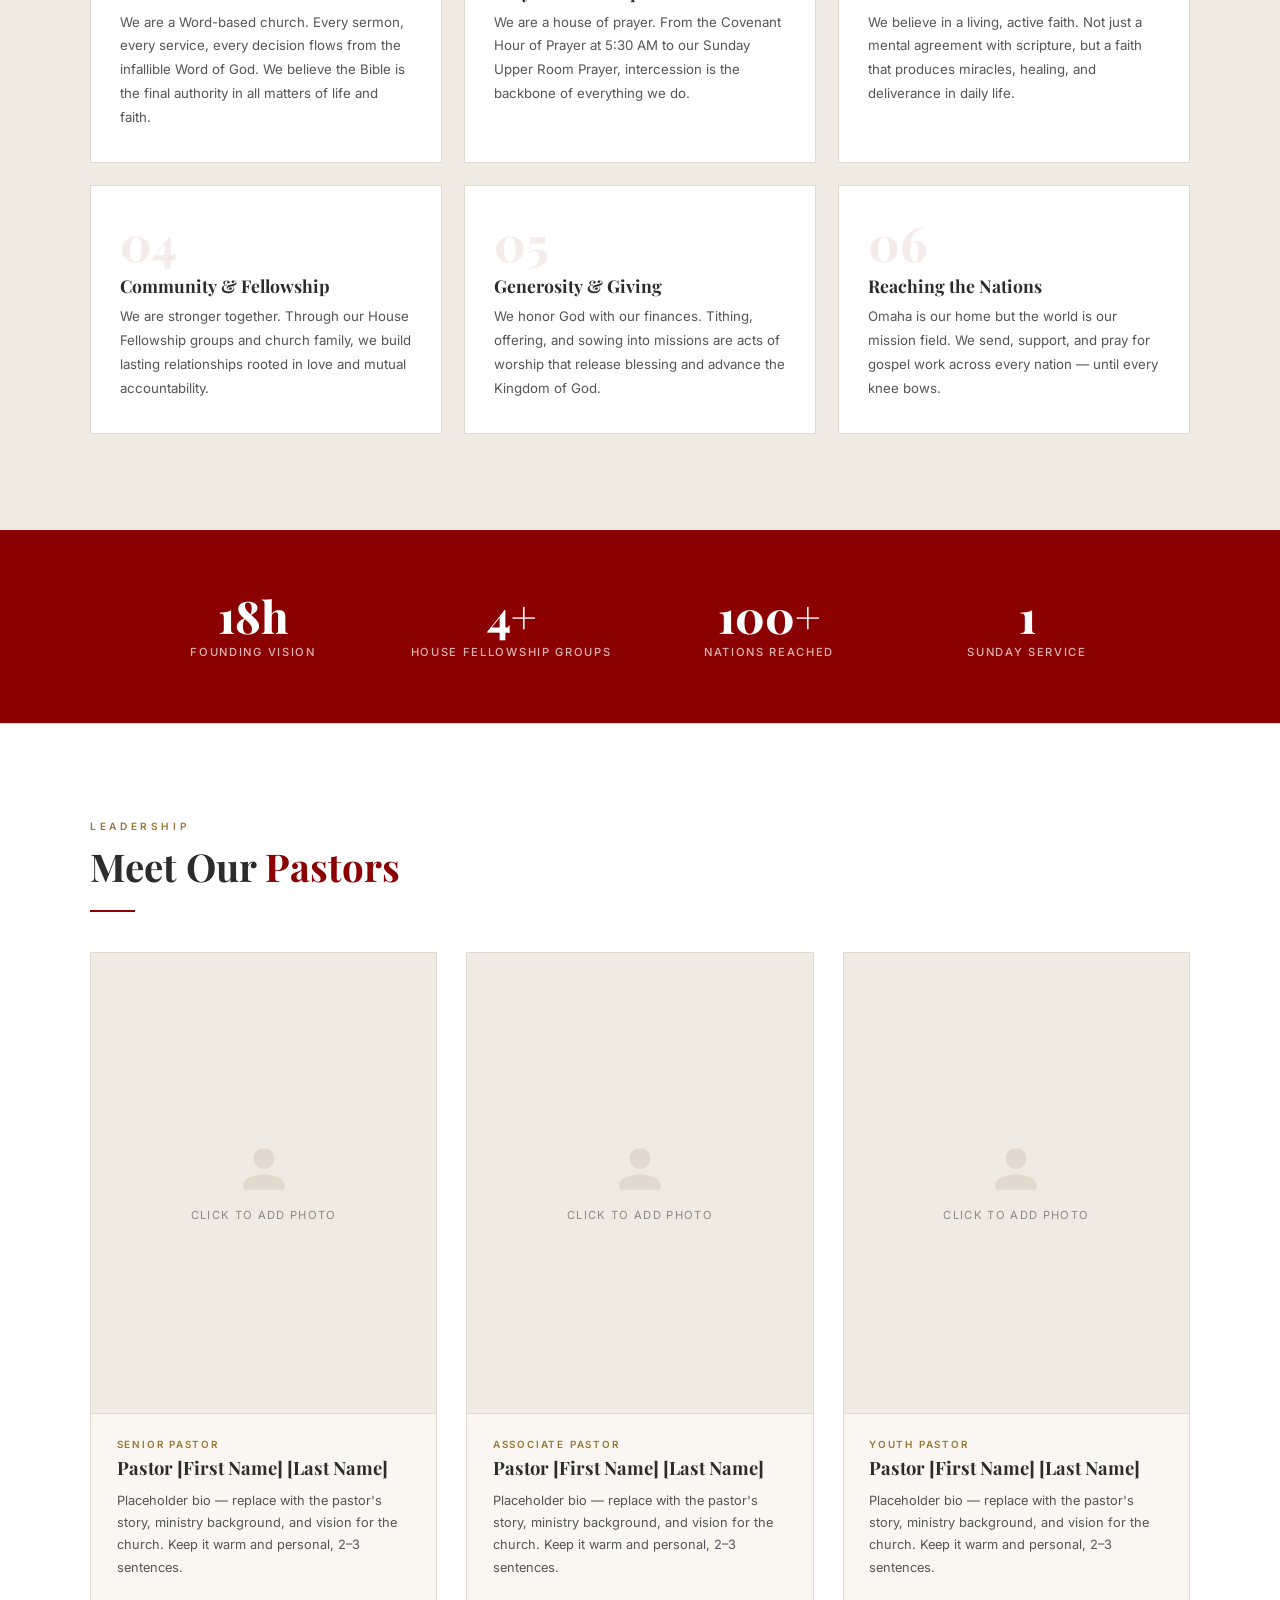
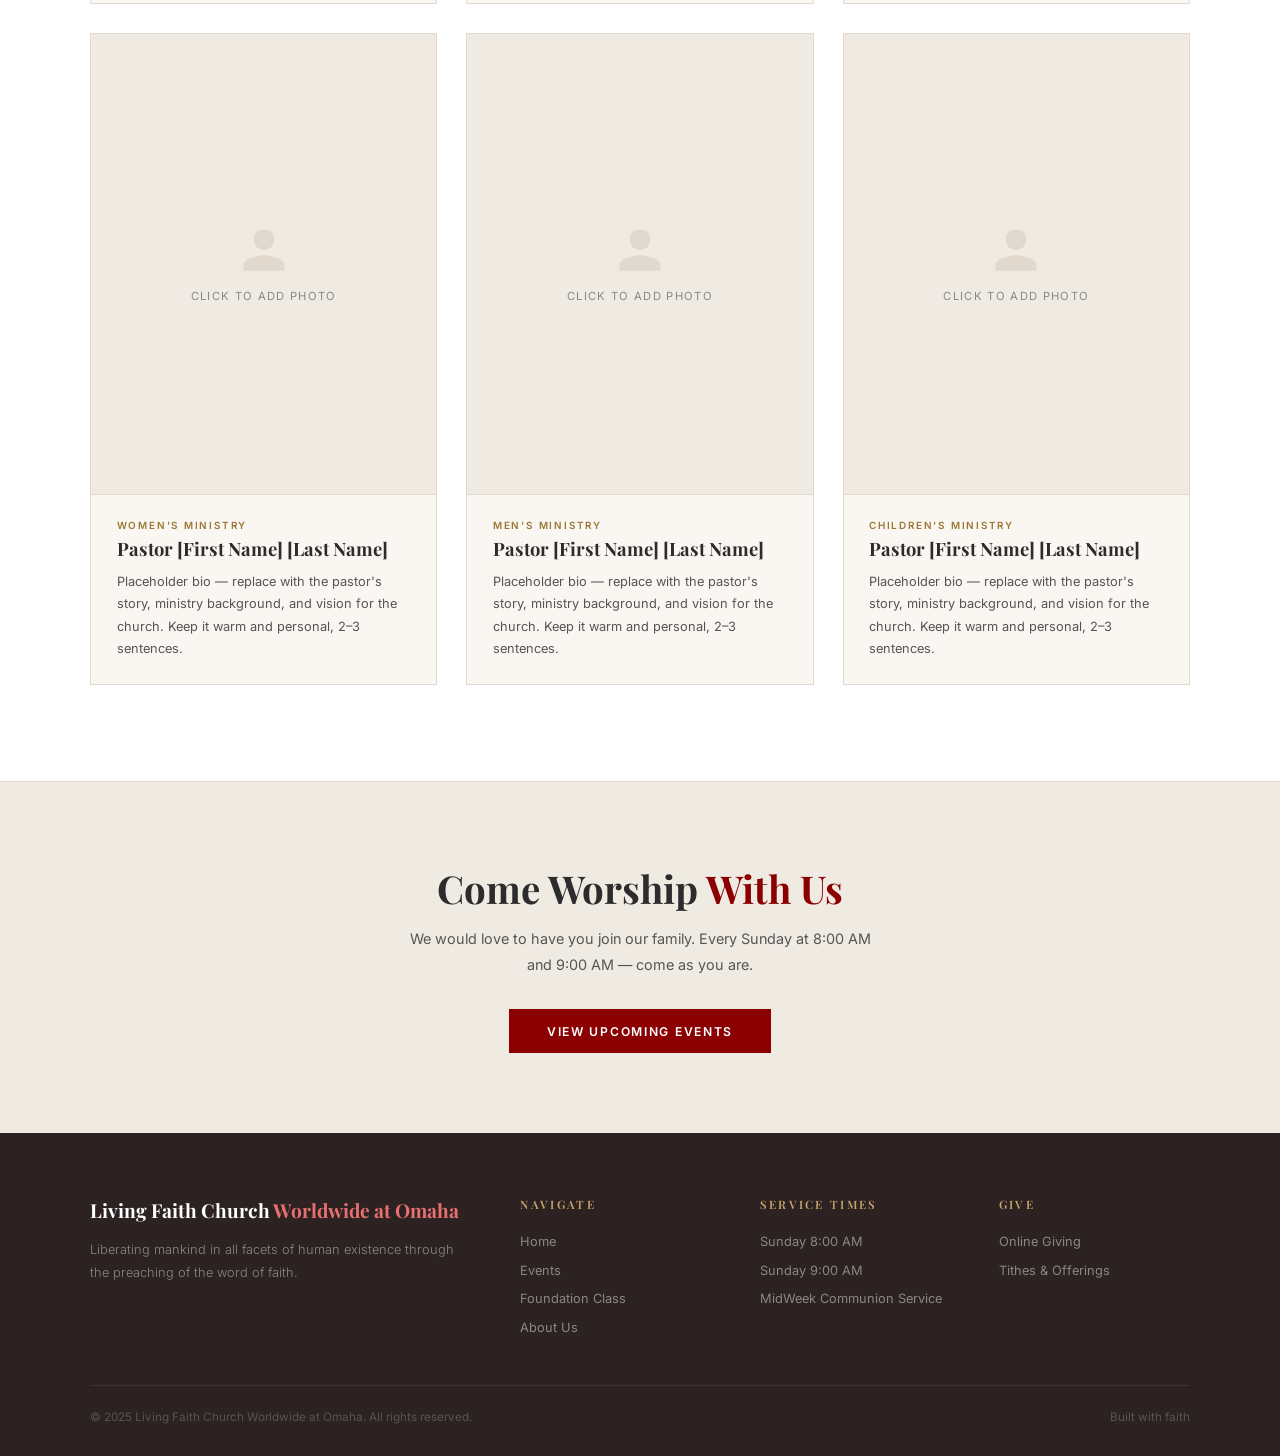
==== commit e5a9801f: "update-winners-chapel" ====
--- a/aboutUs/about.html
+++ b/aboutUs/about.html
@@ -5,53 +5,11 @@
   <meta name="viewport" content="width=device-width, initial-scale=1.0"/>
   <title>About Us — Winner Chapel at Omaha</title>
   <link href="https://fonts.googleapis.com/css2?family=Inter:wght@300;400;500;600;700&family=Playfair+Display:wght@600;700;800&display=swap" rel="stylesheet"/>
+  <link rel="stylesheet" href="../shared.css"/>
   <style>
-    :root{
-      --red:#8B0000; --red-bright:#B22222; --red-light:#f9f0f0;
-      --cream:#faf7f2; --cream-dark:#f0ebe2; --white:#ffffff;
-      --text:#2c2c2c; --text-mid:#555; --text-light:#888;
-      --border:#e2d9ce; --gold:#9a7635;
-    }
-    *,*::before,*::after{box-sizing:border-box;margin:0;padding:0}
-    html{scroll-behavior:smooth}
-    body{font-family:'Inter',sans-serif;background:var(--cream);color:var(--text);overflow-x:hidden;padding-top:104px}
-
-    /* ── DOUBLE NAV ── */
-    .nav-wrapper{position:fixed;top:0;left:0;right:0;z-index:100}
-    .nav-top{background:#f0ebe2;border-bottom:1px solid #e2d9ce;display:flex;align-items:center;justify-content:space-between;padding:0 3rem;height:36px}
-    .nav-top-address{font-family:'Inter',sans-serif;font-size:.68rem;letter-spacing:.04em;color:#888}
-    .nav-top-links{display:flex;gap:1.8rem;list-style:none}
-    .nav-top-links a{font-family:'Inter',sans-serif;font-size:.65rem;font-weight:600;letter-spacing:.1em;text-transform:uppercase;color:#555;text-decoration:none;transition:color .2s}
-    .nav-top-links a:hover{color:#8B0000}
-    nav{background:rgba(255,255,255,.98);border-bottom:1px solid #e2d9ce;box-shadow:0 2px 14px rgba(0,0,0,.06);display:flex;align-items:center;justify-content:space-between;padding:0 3rem;height:68px}
-    .nav-logo{display:flex;align-items:center;gap:.75rem;text-decoration:none}
-    .nav-logo img{height:42px;width:auto}
-    .nav-logo-text{font-family:'Playfair Display',serif;font-size:1rem;font-weight:700;color:#2c2c2c;line-height:1.2}
-    .nav-logo-text span{color:#8B0000}
-    .nav-links{display:flex;align-items:center;gap:2.2rem;list-style:none}
-    .nav-links a{font-family:'Inter',sans-serif;font-size:.72rem;font-weight:600;letter-spacing:.1em;text-transform:uppercase;color:#555;text-decoration:none;transition:color .22s;position:relative}
-    .nav-links a::after{content:'';position:absolute;bottom:-4px;left:0;width:0;height:1.5px;background:#8B0000;transition:width .3s}
-    .nav-links a:hover,.nav-links a.active{color:#8B0000}
-    .nav-links a:hover::after,.nav-links a.active::after{width:100%}
-    .nav-cta{background:#8B0000!important;color:#fff!important;padding:.48rem 1.3rem;font-family:'Inter',sans-serif;font-size:.7rem;font-weight:700;letter-spacing:.1em;text-transform:uppercase;border:none;cursor:pointer;text-decoration:none;transition:background .22s}
-    .nav-cta:hover{background:#B22222!important} .nav-cta::after{display:none!important}
-
-    /* ── PAGE HERO ── */
-    .page-hero{height:320px;display:flex;flex-direction:column;align-items:center;justify-content:center;text-align:center;position:relative;overflow:hidden;background:linear-gradient(170deg,var(--cream) 0%,var(--cream-dark) 100%);border-bottom:1px solid var(--border)}
+    body{padding-top:104px}
+    .page-hero{height:320px}
     .page-hero::before{content:'ABOUT';position:absolute;font-family:'Playfair Display',serif;font-size:16rem;font-weight:800;color:rgba(139,0,0,.04);letter-spacing:.1em;bottom:-2rem;pointer-events:none}
-    .eyebrow{font-family:'Inter',sans-serif;font-size:.65rem;font-weight:600;letter-spacing:.38em;text-transform:uppercase;color:var(--gold);margin-bottom:.7rem;display:block}
-    .page-hero h1{font-family:'Playfair Display',serif;font-size:clamp(2.2rem,5vw,4rem);font-weight:800;color:var(--text)}
-    .page-hero h1 span{color:var(--red)}
-    .breadcrumb{margin-top:.8rem;font-size:.73rem;color:var(--text-light)}
-    .breadcrumb a{color:var(--red);text-decoration:none}
-
-    /* ── SHARED SECTION STYLES ── */
-    .section-label{font-family:'Inter',sans-serif;font-size:.63rem;font-weight:600;letter-spacing:.36em;text-transform:uppercase;color:var(--gold);display:block;margin-bottom:.5rem}
-    .section-title{font-family:'Playfair Display',serif;font-size:clamp(1.8rem,3.5vw,2.8rem);font-weight:700;color:var(--text);line-height:1.15}
-    .section-title span{color:var(--red)}
-    .section-line{width:45px;height:2px;background:var(--red);margin:1rem 0 2rem}
-
-    /* ── STORY SECTION ── */
     .story{background:var(--white);border-top:1px solid var(--border);border-bottom:1px solid var(--border);padding:6rem 2rem}
     .story-inner{max-width:1100px;margin:0 auto;display:grid;grid-template-columns:1fr 1fr;gap:5rem;align-items:center}
     .story-text p{font-size:.93rem;line-height:1.9;color:var(--text-mid);margin-bottom:1.1rem}
@@ -62,118 +20,51 @@
     .story-image-placeholder{width:100%;height:100%;display:flex;flex-direction:column;align-items:center;justify-content:center;gap:.8rem;color:var(--text-light)}
     .story-image-placeholder svg{width:48px;height:48px;fill:var(--border)}
     .story-image-placeholder span{font-size:.75rem;letter-spacing:.1em;text-transform:uppercase}
-
-    /* ── VALUES ── */
     .values{padding:6rem 2rem;background:var(--cream-dark)}
     .values-inner{max-width:1100px;margin:0 auto}
     .values-grid{display:grid;grid-template-columns:repeat(auto-fit,minmax(280px,1fr));gap:1.4rem;margin-top:0}
     .value-card{background:var(--white);border:1px solid var(--border);padding:2rem 1.8rem;position:relative;overflow:hidden;transition:transform .28s,box-shadow .28s}
     .value-card::before{content:'';position:absolute;top:0;left:0;right:0;height:3px;background:var(--red);transform:scaleX(0);transform-origin:left;transition:transform .35s}
-    .value-card:hover{transform:translateY(-4px);box-shadow:0 8px 28px rgba(0,0,0,.08)}
-    .value-card:hover::before{transform:scaleX(1)}
+    .value-card:hover{transform:translateY(-4px);box-shadow:0 8px 28px rgba(0,0,0,.08)} .value-card:hover::before{transform:scaleX(1)}
     .value-num{font-family:'Playfair Display',serif;font-size:3rem;font-weight:800;color:rgba(139,0,0,.08);line-height:1;margin-bottom:.5rem}
     .value-title{font-family:'Playfair Display',serif;font-size:1.1rem;font-weight:700;color:var(--text);margin-bottom:.5rem}
     .value-desc{font-size:.83rem;color:var(--text-mid);line-height:1.8}
-
-    /* ── PASTORS SECTION ── */
     .pastors{padding:6rem 2rem;background:var(--white);border-top:1px solid var(--border)}
     .pastors-inner{max-width:1100px;margin:0 auto}
     .pastors-grid{display:grid;grid-template-columns:repeat(3,1fr);gap:1.8rem;margin-top:0}
-
     .pastor-card{background:var(--cream);border:1px solid var(--border);overflow:hidden;transition:transform .28s,box-shadow .28s}
     .pastor-card:hover{transform:translateY(-5px);box-shadow:0 10px 35px rgba(0,0,0,.1)}
-
-    /* Photo area */
     .pastor-photo{width:100%;aspect-ratio:3/4;background:var(--cream-dark);border-bottom:1px solid var(--border);overflow:hidden;position:relative;cursor:pointer}
     .pastor-photo img{width:100%;height:100%;object-fit:cover;display:block}
     .pastor-photo-placeholder{width:100%;height:100%;display:flex;flex-direction:column;align-items:center;justify-content:center;gap:.8rem;color:var(--text-light);background:var(--cream-dark)}
     .pastor-photo-placeholder svg{width:52px;height:52px;fill:var(--border)}
-    .pastor-photo-placeholder span{font-family:'Inter',sans-serif;font-size:.7rem;letter-spacing:.12em;text-transform:uppercase;color:var(--text-light)}
-
-    /* Upload overlay */
+    .pastor-photo-placeholder span{font-size:.7rem;letter-spacing:.12em;text-transform:uppercase;color:var(--text-light)}
     .photo-upload-overlay{position:absolute;inset:0;background:rgba(139,0,0,.75);display:flex;flex-direction:column;align-items:center;justify-content:center;gap:.5rem;opacity:0;transition:opacity .25s;cursor:pointer}
     .pastor-photo:hover .photo-upload-overlay{opacity:1}
     .photo-upload-overlay svg{width:28px;height:28px;fill:#fff}
-    .photo-upload-overlay span{font-family:'Inter',sans-serif;font-size:.68rem;font-weight:600;letter-spacing:.12em;text-transform:uppercase;color:#fff}
+    .photo-upload-overlay span{font-size:.68rem;font-weight:600;letter-spacing:.12em;text-transform:uppercase;color:#fff}
     .photo-input{display:none}
-
-    /* Card body */
     .pastor-body{padding:1.5rem 1.6rem}
-    .pastor-role{font-family:'Inter',sans-serif;font-size:.62rem;font-weight:600;letter-spacing:.18em;text-transform:uppercase;color:var(--gold);margin-bottom:.35rem}
+    .pastor-role{font-size:.62rem;font-weight:600;letter-spacing:.18em;text-transform:uppercase;color:var(--gold);margin-bottom:.35rem}
     .pastor-name{font-family:'Playfair Display',serif;font-size:1.15rem;font-weight:700;color:var(--text);margin-bottom:.6rem}
-    .pastor-bio{font-family:'Inter',sans-serif;font-size:.8rem;color:var(--text-mid);line-height:1.75}
-
-    /* ── STATS BAND ── */
+    .pastor-bio{font-size:.8rem;color:var(--text-mid);line-height:1.75}
     .stats-band{background:var(--red);padding:4rem 2rem}
     .stats-inner{max-width:1000px;margin:0 auto;display:grid;grid-template-columns:repeat(4,1fr);gap:2rem;text-align:center}
     .stat-num{font-family:'Playfair Display',serif;font-size:2.8rem;font-weight:800;color:#fff;line-height:1}
-    .stat-label{font-family:'Inter',sans-serif;font-size:.7rem;font-weight:500;letter-spacing:.15em;text-transform:uppercase;color:rgba(255,255,255,.7);margin-top:.4rem}
-
-    /* ── CTA ── */
+    .stat-label{font-size:.7rem;font-weight:500;letter-spacing:.15em;text-transform:uppercase;color:rgba(255,255,255,.7);margin-top:.4rem}
     .cta-band{background:var(--cream-dark);border-top:1px solid var(--border);padding:5rem 2rem;text-align:center}
     .cta-band h2{font-family:'Playfair Display',serif;font-size:clamp(1.6rem,3vw,2.4rem);font-weight:700;color:var(--text);margin-bottom:.7rem}
     .cta-band h2 span{color:var(--red)}
-    .cta-band p{font-family:'Inter',sans-serif;font-size:.9rem;color:var(--text-mid);margin-bottom:2rem;max-width:480px;margin-left:auto;margin-right:auto;line-height:1.8}
+    .cta-band p{font-size:.9rem;color:var(--text-mid);margin-bottom:2rem;max-width:480px;margin-left:auto;margin-right:auto;line-height:1.8}
     .btn-red{background:var(--red);color:#fff;border:none;padding:.9rem 2.4rem;font-family:'Inter',sans-serif;font-size:.76rem;font-weight:600;letter-spacing:.14em;text-transform:uppercase;cursor:pointer;text-decoration:none;display:inline-block;transition:background .22s,transform .2s}
     .btn-red:hover{background:var(--red-bright);transform:translateY(-2px)}
-
-    /* ── FOOTER ── */
-    footer{background:#2c2222;color:rgba(255,255,255,.55);padding:4rem 2rem 2rem}
-    .footer-inner{max-width:1100px;margin:0 auto;display:grid;grid-template-columns:2fr 1fr 1fr 1fr;gap:3rem}
-    .footer-brand .logo{font-family:'Playfair Display',serif;font-size:1.1rem;font-weight:700;color:#fff}
-    .footer-brand .logo span{color:#e87070}
-    .footer-brand p{margin-top:.9rem;font-size:.78rem;line-height:1.8;color:rgba(255,255,255,.4)}
-    .footer-col h4{font-family:'Inter',sans-serif;font-size:.68rem;font-weight:700;letter-spacing:.18em;text-transform:uppercase;color:#c9a46a;margin-bottom:1rem}
-    .footer-col ul{list-style:none}
-    .footer-col ul li{margin-bottom:.5rem}
-    .footer-col ul li a{font-size:.78rem;color:rgba(255,255,255,.4);text-decoration:none;transition:color .22s}
-    .footer-col ul li a:hover{color:#e87070}
-    .footer-bottom{max-width:1100px;margin:2.5rem auto 0;padding-top:1.5rem;border-top:1px solid rgba(255,255,255,.08);display:flex;justify-content:space-between;font-size:.7rem;color:rgba(255,255,255,.2)}
-
-    /* ── SOCIAL FIXED ── */
-    .social-fixed{position:fixed;bottom:1.5rem;right:1.5rem;z-index:200;display:flex;flex-direction:column;gap:.4rem}
-    .sf-btn{display:flex;align-items:center;justify-content:center;width:38px;height:38px;border-radius:50%;text-decoration:none;box-shadow:0 3px 10px rgba(0,0,0,.2);transition:transform .22s,opacity .22s;opacity:.88}
-    .sf-btn:hover{transform:scale(1.12);opacity:1}
-    .sf-btn svg{width:18px;height:18px;fill:#fff}
-    .sf-facebook{background:#1877F2}
-    .sf-instagram{background:radial-gradient(circle at 30% 107%,#fdf497 0%,#fd5949 45%,#d6249f 60%,#285AEB 90%)}
-    .sf-youtube{background:#FF0000}
-    .sf-tiktok{background:#010101}
-    .sf-twitter{background:#000}
-    .sf-email{background:#8B0000}
-
-    @keyframes fadeUp{from{opacity:0;transform:translateY(18px)}to{opacity:1;transform:translateY(0)}}
-
-    /* ── HAMBURGER ── */
-    .hamburger{display:none;flex-direction:column;justify-content:center;gap:5px;cursor:pointer;background:none;border:none;padding:6px;z-index:201}
-    .hamburger span{display:block;width:24px;height:2px;background:#2c2c2c;border-radius:1px;transition:all .3s}
-    .hamburger.open span:nth-child(1){transform:translateY(7px) rotate(45deg)}
-    .hamburger.open span:nth-child(2){opacity:0;transform:scaleX(0)}
-    .hamburger.open span:nth-child(3){transform:translateY(-7px) rotate(-45deg)}
-    /* ── MOBILE MENU ── */
-    .mobile-overlay{display:none;position:fixed;inset:0;background:rgba(0,0,0,.5);z-index:150}
-    .mobile-overlay.open{display:block}
-    .mobile-panel{position:fixed;top:0;right:0;width:min(300px,85vw);height:100%;background:#fff;z-index:160;padding:90px 2rem 2rem;display:flex;flex-direction:column;transform:translateX(100%);transition:transform .35s cubic-bezier(.4,0,.2,1);box-shadow:-4px 0 24px rgba(0,0,0,.15);overflow-y:auto}
-    .mobile-panel.open{transform:translateX(0)}
-    .mobile-panel a{font-size:.88rem;font-weight:600;letter-spacing:.12em;text-transform:uppercase;color:#2c2c2c;text-decoration:none;padding:1rem 0;border-bottom:1px solid #e2d9ce;transition:color .2s;display:block}
-    .mobile-panel a:hover{color:#8B0000}
-    .mobile-cta-link{margin-top:1.5rem;background:#8B0000;color:#fff!important;text-align:center;padding:1rem!important;border:none!important}
-    .mobile-cta-link:hover{background:#B22222!important}
-    .mobile-address{font-size:.75rem;color:#888;margin-top:auto;padding-top:1.5rem;border-top:1px solid #e2d9ce;line-height:1.8}
     @media(max-width:900px){
-      .nav-top{display:none} nav{padding:0 1.2rem} .nav-links{display:none}
-      .hamburger{display:flex}
-      .social-fixed{bottom:1rem;right:.8rem}
       .story-inner{grid-template-columns:1fr}
       .pastors-grid{grid-template-columns:1fr 1fr}
       .stats-inner{grid-template-columns:1fr 1fr}
-      .footer-inner{grid-template-columns:1fr 1fr}
     }
     @media(max-width:600px){
       .pastors-grid{grid-template-columns:1fr}
-      .stats-inner{grid-template-columns:1fr 1fr}
-      .footer-inner{grid-template-columns:1fr}
-      .footer-bottom{flex-direction:column;gap:.5rem}
     }
   </style>
 </head>
@@ -424,20 +315,20 @@
 <footer>
   <div class="footer-inner">
     <div class="footer-brand">
-      <div class="logo">Winner Chapel <span>at Omaha</span></div>
+      <div class="logo">Living Faith Church <span>Worldwide at Omaha</span></div>
       <p>Liberating mankind in all facets of human existence through the preaching of the word of faith.</p>
     </div>
     <div class="footer-col"><h4>Navigate</h4><ul>
       <li><a href="../index.html">Home</a></li>
       <li><a href="../churchEvents/events.html">Events</a></li>
       <li><a href="../foundationClass/foundationClass.html">Foundation Class</a></li>
-      <li><a href="../socialMediaConnect/follow.html">Stay in Touch</a></li>
+      <!--<li><a href="../socialMediaConnect/follow.html">Stay in Touch</a></li>-->
       <li><a href="about.html">About Us</a></li>
     </ul></div>
     <div class="footer-col"><h4>Service Times</h4><ul>
       <li><a href="#">Sunday 8:00 AM</a></li>
       <li><a href="#">Sunday 9:00 AM</a></li>
-      <li><a href="#">MidWeek — 6:00 PM</a></li>
+      <li><a href="#">MidWeek Communion Service</a></li>
     </ul></div>
     <div class="footer-col"><h4>Give</h4><ul>
       <li><a href="../donation/give.html">Online Giving</a></li>
@@ -445,8 +336,8 @@
     </ul></div>
   </div>
   <div class="footer-bottom">
-    <span>2025 Winner Chapel at Omaha. All rights reserved.</span>
-    <span>Built with faith</span>
+    <span>© 2025 Living Faith Church Worldwide at Omaha. All rights reserved. </span>
+    <span>Built with faith </span>
   </div>
 </footer>
 
--- a/shared.css
+++ b/shared.css
@@ -0,0 +1,139 @@
+/* ═══════════════════════════════════════════════════════════
+   shared.css — Styles communs à toutes les pages
+   Living Faith Church Worldwide at Omaha
+   ═══════════════════════════════════════════════════════════ */
+
+@import url('https://fonts.googleapis.com/css2?family=Inter:wght@300;400;500;600;700&family=Playfair+Display:wght@600;700;800&display=swap');
+
+/* ── FONT DEFAULTS ── */
+h1,h2,h3,h4,.nav-logo-text,.section-title,.footer-logo,.event-title,.group-name,.payment-name,.module-title{font-family:'Playfair Display',serif}
+
+/* ── VARIABLES ── */
+:root{
+  --red:#8B0000; --red-bright:#B22222; --red-light:#f9f0f0;
+  --cream:#faf7f2; --cream-dark:#f0ebe2; --white:#ffffff;
+  --text:#2c2c2c; --text-mid:#555555; --text-light:#888888;
+  --border:#e2d9ce; --gold:#9a7635;
+}
+*,*::before,*::after{box-sizing:border-box;margin:0;padding:0}
+html{scroll-behavior:smooth}
+body{font-family:'Inter',sans-serif;background:var(--cream);color:var(--text);overflow-x:hidden}
+
+/* ── DOUBLE NAV ── */
+.nav-wrapper{position:fixed;top:0;left:0;right:0;z-index:100}
+.nav-top{background:#f0ebe2;border-bottom:1px solid #e2d9ce;display:flex;align-items:center;justify-content:space-between;padding:0 3rem;height:36px}
+.nav-top-address{font-size:.68rem;letter-spacing:.04em;color:#888}
+.nav-top-links{display:flex;gap:1.8rem;list-style:none}
+.nav-top-links a{font-size:.65rem;font-weight:600;letter-spacing:.1em;text-transform:uppercase;color:#555;text-decoration:none;transition:color .2s}
+.nav-top-links a:hover{color:var(--red)}
+nav{background:rgba(255,255,255,.98);border-bottom:1px solid #e2d9ce;box-shadow:0 2px 14px rgba(0,0,0,.06);display:flex;align-items:center;justify-content:space-between;padding:0 3rem;height:68px}
+.nav-logo{display:flex;align-items:center;gap:.75rem;text-decoration:none}
+.nav-logo img{height:42px;width:auto}
+.nav-logo-text{font-size:1rem;font-weight:700;color:#2c2c2c;line-height:1.2}
+.nav-logo-text span{color:var(--red)}
+.nav-links{display:flex;align-items:center;gap:2rem;list-style:none}
+.nav-links a{font-size:.72rem;font-weight:600;letter-spacing:.1em;text-transform:uppercase;color:#555;text-decoration:none;transition:color .22s;position:relative}
+.nav-links a::after{content:'';position:absolute;bottom:-4px;left:0;width:0;height:1.5px;background:var(--red);transition:width .3s}
+.nav-links a:hover,.nav-links a.active{color:var(--red)}
+.nav-links a:hover::after,.nav-links a.active::after{width:100%}
+.nav-cta{background:var(--red)!important;color:#fff!important;padding:.48rem 1.3rem;font-size:.7rem;font-weight:700;letter-spacing:.1em;text-transform:uppercase;border:none;cursor:pointer;text-decoration:none;transition:background .22s}
+.nav-cta:hover{background:var(--red-bright)!important}
+.nav-cta::after{display:none!important}
+
+/* ── HAMBURGER ── */
+.hamburger{display:none;flex-direction:column;justify-content:center;gap:5px;cursor:pointer;background:none;border:none;padding:6px;z-index:201}
+.hamburger span{display:block;width:24px;height:2px;background:#2c2c2c;border-radius:1px;transition:all .3s}
+.hamburger.open span:nth-child(1){transform:translateY(7px) rotate(45deg)}
+.hamburger.open span:nth-child(2){opacity:0;transform:scaleX(0)}
+.hamburger.open span:nth-child(3){transform:translateY(-7px) rotate(-45deg)}
+
+/* ── MOBILE MENU ── */
+.mobile-overlay{display:none;position:fixed;inset:0;background:rgba(0,0,0,.5);z-index:150}
+.mobile-overlay.open{display:block}
+.mobile-panel{position:fixed;top:0;right:0;width:min(300px,85vw);height:100%;background:#fff;z-index:160;padding:90px 2rem 2rem;display:flex;flex-direction:column;transform:translateX(100%);transition:transform .35s cubic-bezier(.4,0,.2,1);box-shadow:-4px 0 24px rgba(0,0,0,.15);overflow-y:auto}
+.mobile-panel.open{transform:translateX(0)}
+.mobile-panel a{font-size:.88rem;font-weight:600;letter-spacing:.12em;text-transform:uppercase;color:#2c2c2c;text-decoration:none;padding:1rem 0;border-bottom:1px solid #e2d9ce;transition:color .2s;display:block}
+.mobile-panel a:hover{color:var(--red)}
+.mobile-cta-link{margin-top:1.5rem;background:var(--red);color:#fff!important;text-align:center;padding:1rem!important;border:none!important}
+.mobile-cta-link:hover{background:var(--red-bright)!important}
+.mobile-address{font-size:.75rem;color:#888;margin-top:auto;padding-top:1.5rem;border-top:1px solid #e2d9ce;line-height:1.8}
+
+/* ── FOOTER ── */
+footer{background:#2c2222;color:rgba(255,255,255,.6);padding:4rem 2rem 2rem}
+.footer-inner{max-width:1100px;margin:0 auto;display:grid;grid-template-columns:2fr 1fr 1fr 1fr;gap:3rem}
+.footer-brand .logo{font-family:'Playfair Display',serif;font-size:1.2rem;font-weight:700;color:#fff}
+.footer-brand .logo span{color:#e87070}
+.footer-brand p{margin-top:.9rem;font-size:.8rem;font-weight:300;line-height:1.8;color:rgba(255,255,255,.45)}
+.footer-col h4{font-size:.72rem;font-weight:600;letter-spacing:.2em;text-transform:uppercase;color:#c9a46a;margin-bottom:1.1rem}
+.footer-col ul{list-style:none}
+.footer-col ul li{margin-bottom:.55rem}
+.footer-col ul li a{font-size:.8rem;color:rgba(255,255,255,.45);text-decoration:none;transition:color .22s}
+.footer-col ul li a:hover{color:#e87070}
+.footer-bottom{max-width:1100px;margin:2.5rem auto 0;padding-top:1.5rem;border-top:1px solid rgba(255,255,255,.08);display:flex;justify-content:space-between;font-size:.73rem;color:rgba(255,255,255,.22)}
+
+/* ── SOCIAL FIXED ICONS ── */
+.social-fixed{position:fixed;bottom:1.5rem;right:1.5rem;z-index:200;display:flex;flex-direction:column;gap:.4rem}
+.sf-btn{display:flex;align-items:center;justify-content:center;width:38px;height:38px;border-radius:50%;text-decoration:none;box-shadow:0 3px 10px rgba(0,0,0,.2);transition:transform .22s,opacity .22s;opacity:.88}
+.sf-btn:hover{transform:scale(1.12);opacity:1}
+.sf-btn svg{width:18px;height:18px;fill:#fff}
+.sf-facebook{background:#1877F2}
+.sf-instagram{background:radial-gradient(circle at 30% 107%,#fdf497 0%,#fd5949 45%,#d6249f 60%,#285AEB 90%)}
+.sf-youtube{background:#FF0000}
+.sf-tiktok{background:#010101}
+.sf-twitter{background:#000}
+.sf-email{background:var(--red)}
+
+/* ── PAGE HERO (inner pages) ── */
+.page-hero{padding-top:0;height:300px;display:flex;flex-direction:column;align-items:center;justify-content:center;text-align:center;position:relative;overflow:hidden;background:linear-gradient(170deg,var(--cream) 0%,var(--cream-dark) 100%);border-bottom:1px solid var(--border)}
+.page-hero .eyebrow,.eyebrow{font-size:.65rem;font-weight:600;letter-spacing:.38em;text-transform:uppercase;color:var(--gold);margin-bottom:.7rem;display:block}
+.page-hero h1{font-family:'Playfair Display',serif;font-size:clamp(2rem,5vw,3.8rem);font-weight:900;color:var(--text)}
+.page-hero h1 span{color:var(--red)}
+.page-hero p{margin-top:.8rem;font-size:.88rem;color:var(--text-mid);max-width:480px}
+.breadcrumb{margin-top:.8rem;font-size:.73rem;color:var(--text-light)}
+.breadcrumb a{color:var(--red);text-decoration:none}
+
+/* ── SECTION STYLES ── */
+.section-label{font-size:.63rem;font-weight:600;letter-spacing:.36em;text-transform:uppercase;color:var(--gold);display:block;margin-bottom:.5rem}
+.section-title{font-family:'Playfair Display',serif;font-size:clamp(1.6rem,3vw,2.4rem);font-weight:700;color:var(--text)}
+.section-title span{color:var(--red)}
+.section-line{width:45px;height:2px;background:var(--red);margin:1.1rem 0 2.5rem}
+
+/* ── FORM STYLES ── */
+.form-row{display:grid;grid-template-columns:1fr 1fr;gap:1rem}
+.form-group{margin-bottom:1rem}
+.form-group label{display:block;font-size:.63rem;font-weight:600;letter-spacing:.16em;text-transform:uppercase;color:var(--gold);margin-bottom:.38rem}
+.form-group input,.form-group select,.form-group textarea{width:100%;background:var(--cream);border:1.5px solid var(--border);color:var(--text);padding:.62rem .88rem;font-family:'Inter',sans-serif;font-size:.82rem;outline:none;transition:border-color .22s;appearance:none}
+.form-group input:focus,.form-group select:focus,.form-group textarea:focus{border-color:var(--red);background:var(--white)}
+.form-group select option{background:#fff}
+.form-group textarea{resize:vertical;min-height:80px}
+.btn-submit{width:100%;background:var(--red);color:#fff;border:none;padding:.82rem;font-family:'Inter',sans-serif;font-size:.76rem;font-weight:600;letter-spacing:.18em;text-transform:uppercase;cursor:pointer;transition:background .22s;margin-top:.5rem;display:flex;align-items:center;justify-content:center;gap:.5rem}
+.btn-submit:hover:not(:disabled){background:var(--red-bright)}
+.btn-submit:disabled{opacity:.6;cursor:not-allowed}
+.form-success{display:none;text-align:center;padding:2rem}
+.form-success .check{font-size:2.5rem;margin-bottom:.8rem}
+.form-success h4{font-family:'Playfair Display',serif;font-size:1rem;margin-bottom:.5rem}
+.form-success h4 span{color:var(--red)}
+.form-success p{font-size:.82rem;color:var(--text-mid);line-height:1.7}
+
+/* ── FILTER BAR ── */
+.filter-bar{display:flex;gap:.5rem;flex-wrap:wrap}
+.filter-btn{background:var(--white);border:1.5px solid var(--border);color:var(--text-mid);padding:.42rem 1.1rem;font-family:'Inter',sans-serif;font-size:.7rem;font-weight:600;letter-spacing:.13em;text-transform:uppercase;cursor:pointer;transition:all .22s}
+.filter-btn:hover,.filter-btn.active{background:var(--red);border-color:var(--red);color:#fff}
+
+/* ── ANIMATION ── */
+@keyframes fadeUp{from{opacity:0;transform:translateY(18px)}to{opacity:1;transform:translateY(0)}}
+
+/* ── RESPONSIVE ── */
+@media(max-width:900px){
+  .nav-top{display:none}
+  nav{padding:0 1.2rem}
+  .nav-links{display:none}
+  .hamburger{display:flex}
+  .social-fixed{bottom:1rem;right:.8rem}
+  .footer-inner{grid-template-columns:1fr 1fr}
+  .footer-bottom{flex-direction:column;gap:.5rem}
+}
+@media(max-width:600px){
+  .footer-inner{grid-template-columns:1fr}
+  .form-row{grid-template-columns:1fr}
+}
